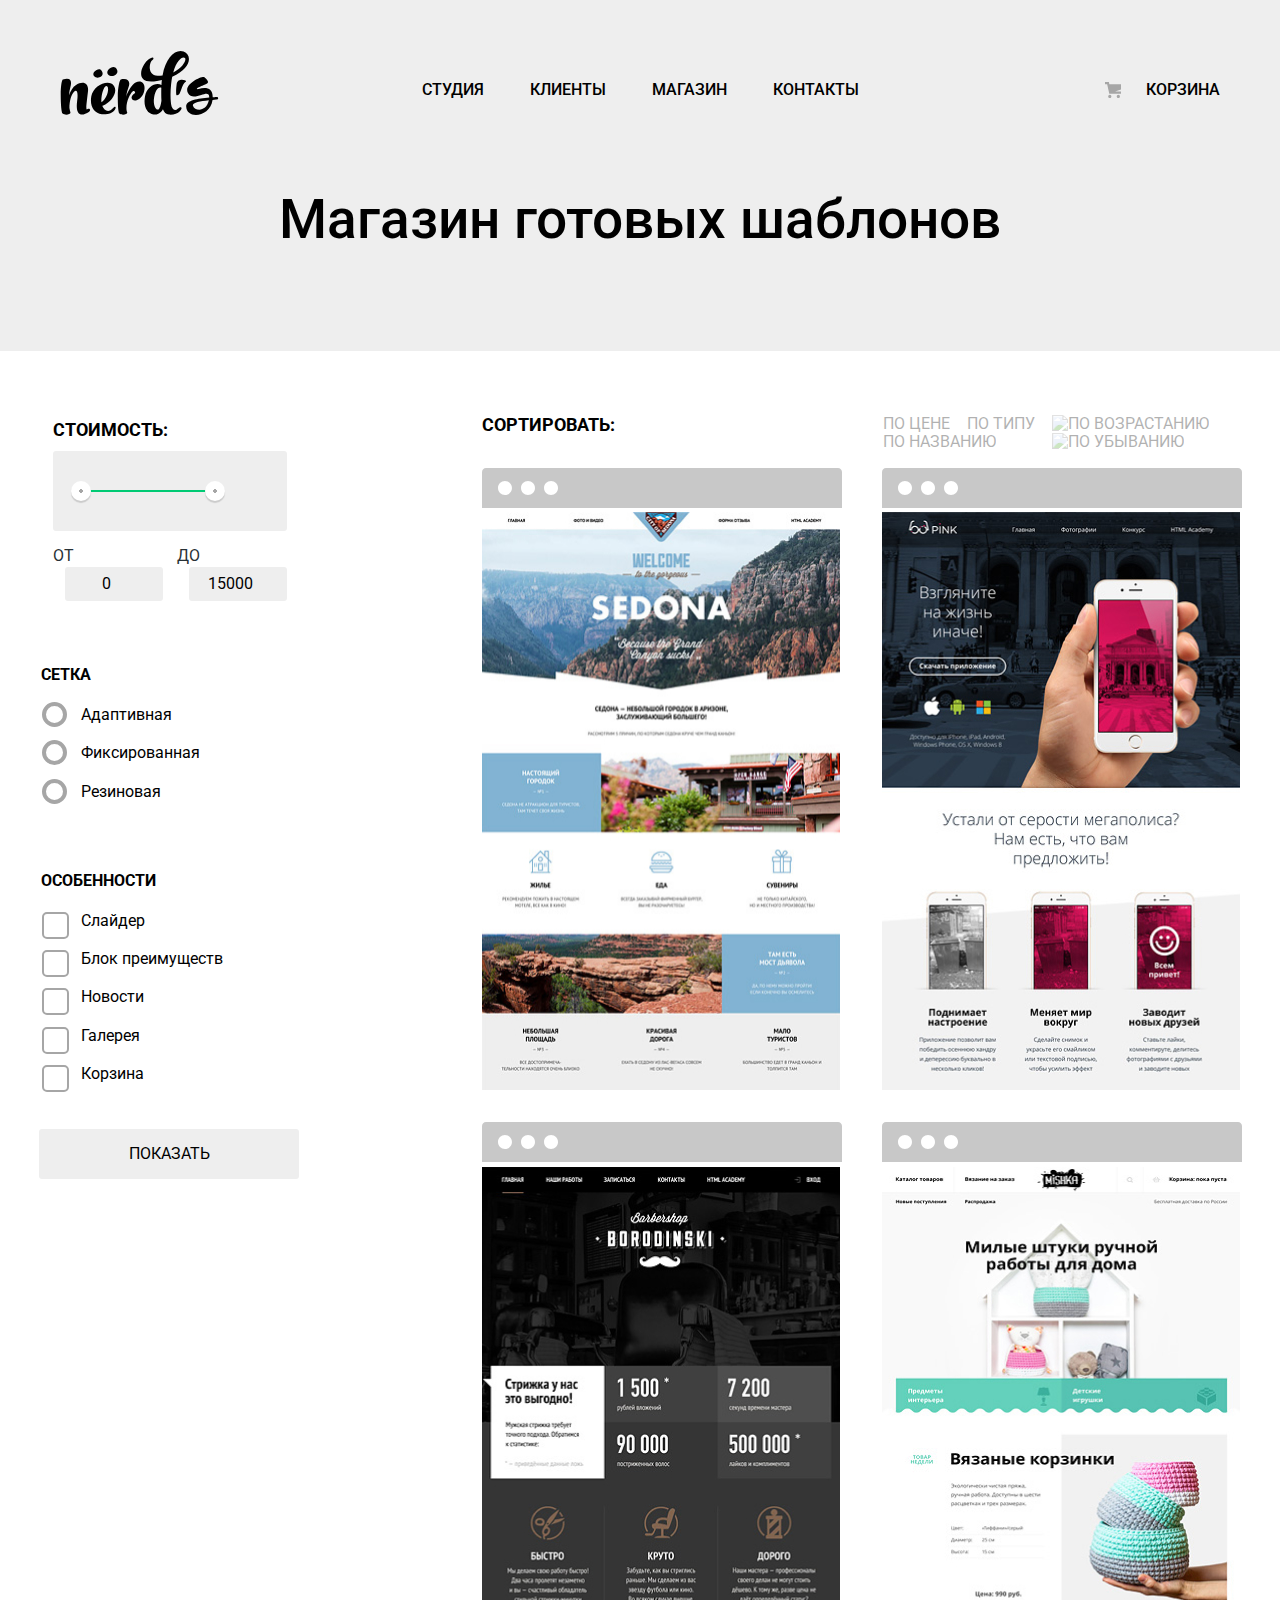
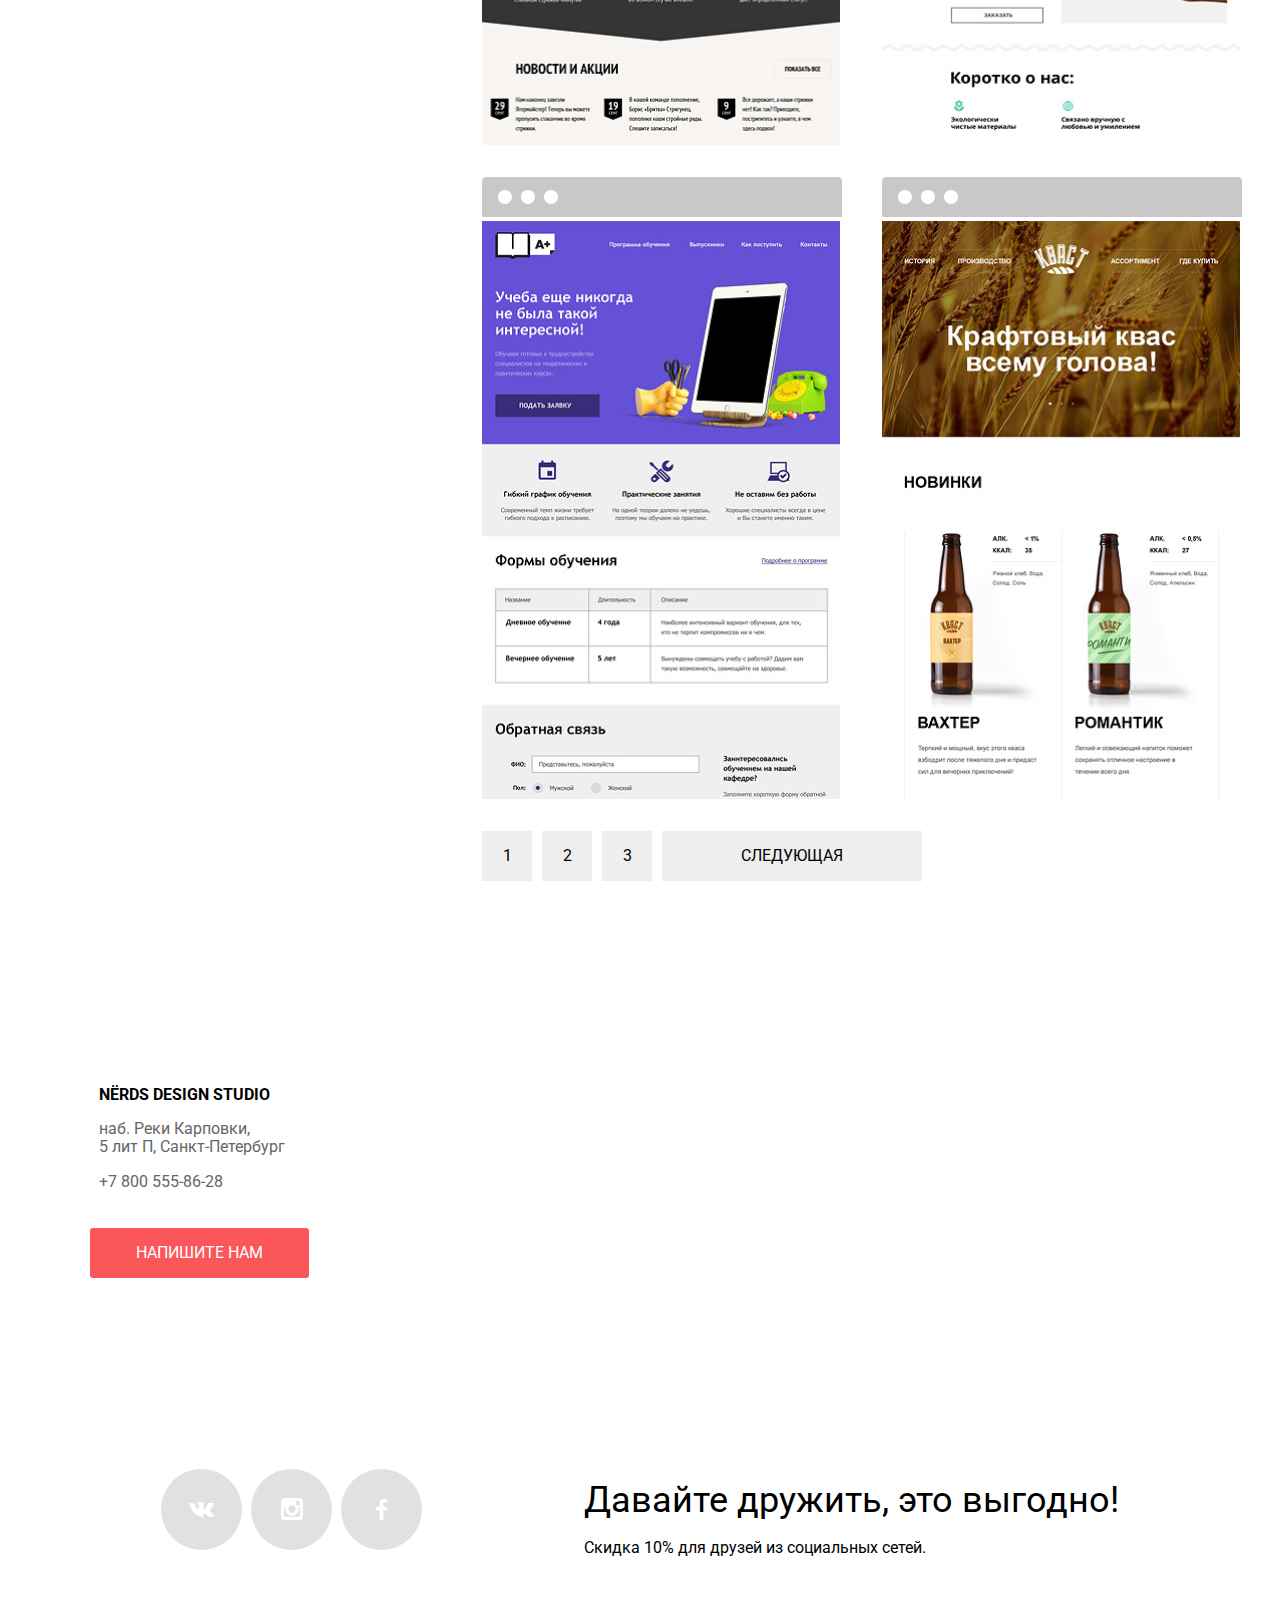
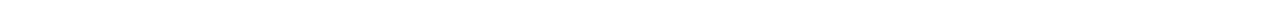
==== catalog.html @ 2145de1f "Всплывающий декор у товаров" ====
<!DOCTYPE html>
<html class="page" lang="ru">

<head>
    <meta charset="UTF-8">
    <title>Каталог шаблонов</title>
    <meta name="viewport" content="width=device-width, initial-scale=1.0">
    <link rel="icon" href="favicon.ico">
    <link rel="icon" href="img/favicon/icon.svg" type="image/svg+xml">
    <link rel="apple-touch-icon" href="img/favicon/180.png">
    <link rel="manifest" href="manifest.webmanifest">
    <link rel="stylesheet" href="css/normalize.css">
    <link rel="stylesheet" href="css/style.css">
    <link rel="preconnect" href="https://fonts.gstatic.com">
    <link rel="preconnect" href="https://fonts.gstatic.com">
    <link href="https://fonts.googleapis.com/css2?family=Roboto:wght@400;500&display=swap" rel="stylesheet">
</head>

<body class="main-body">
    <header class="main-header-catalog container">
        <nav class="main-navigation">
            <div class="wraper">
                <a href="index.html">
                    <img class="main-header-logo" src="img/nerds-logo.svg" alt="Логотип Нёрдс" width="159" height="65">
                </a>
                <div class="main-navigation-wraper">
                    <ul class="site-navigation">
                        <li><a class="nav-item" href="#">Студия</a></li>
                        <li><a class="nav-item" href="#">Клиенты</a></li>
                        <li><a class="nav-item" href="catalog.html">Магазин</a></li>
                        <li><a class="nav-item" href="#">Контакты</a></li>
                    </ul>
                </div>
                <div class="basket">
                    <input type="image" class="basket-icon" src="img/cart-icon.svg" alt="значок корзины">
                    <a class="nav-item-basket" href="#">
				Корзина
			</a>
                </div>
            </div>
            <h1 class="promo">Магазин готовых шаблонов</h1>
        </nav>
    </header>
    <main class="main-page-catalog-area">
        <div class="page-catalog-area">
            <section class="filter-conf">
                <h2 class="visually-hidden">Конфигуратор фильтра</h2>
                <form method="get" action="https://echo.htmlacademy.ru">
                    <fieldset class="cost">
                        <legend class="filter-headline">Стоимость:</legend>
                        <div class="range-slider cost__range" style="--min:0; --max:20000; --prefix:&quot;$&quot; --value-a:0; --value-b:15000;">
                            <input class="range-slider__input" type="range" min="0" max="20000" value="0" step="100" data-id="a" />
                            <input class="range-slider__input" type="range" min="0" max="20000" value="15000" step="100" data-id="b" />
                            <div class="range-slider__progress"></div>
                        </div>
                        <label class="cost__label" for="from">От
                          <input class="cost__output" type="number" min="0" max="20000" value="0" step="100" id="from"/>
                        </label>
                        <label class="cost__label" for="to">До
                          <input class="cost__output" type="number" min="0" max="20000" value="15000" id="to"/>
                        </label>
                    </fieldset>
                    <fieldset class="grid">
                        <legend class="fieldset-grid">Сетка</legend>
                        <ul class="list">
                            <li class="list-li">
                                <input class="radio visually-hidden filter-input-radio" id="adaptive" type="radio" name="grid" value="Adaptive">
                                <label for="adaptive">Адаптивная</label>
                            </li>
                            <li class="list-li">
                                <input class="radio visually-hidden filter-input-radio" id="fixed" type="radio" name="grid" value="Fixed">
                                <label for="fixed">Фиксированная</label>
                            </li>

                            <li class="list-li">
                                <input class="radio visually-hidden filter-input-radio" id="gum" type="radio" name="grid" value="Gum">
                                <label for="gum">Резиновая</label>
                            </li>
                        </ul>
                        <br>
                    </fieldset>
                    <fieldset class="feature" name="feature">
                        <legend class="fildset-feature">Особенности</legend>
                        <ul class="list">
                            <li class="list-li">
                                <input class="checkbox visually-hidden  filter-input-checkbox" type="checkbox" id="slider" name="slider" value="+">
                                <label for="slider">Слайдер</label>
                            </li>
                            <li class="list-li">
                                <input class="checkbox visually-hidden filter-input-checkbox" type="checkbox" id="advantages" name="advantages" value="+">
                                <label for="advantages">Блок преимуществ</label>
                            </li>
                            <li class="list-li">
                                <input class="checkbox visually-hidden filter-input-checkbox" type="checkbox" id="news" name="news " value="+">
                                <label for="news">Новости</label>
                            </li>
                            <li class="list-li">
                                <input class="checkbox visually-hidden filter-input-checkbox" type="checkbox" id="gallery" name="gallery" value="+">
                                <label for="gallery">Галерея</label>
                            </li>
                            <li class="list-li">
                                <input class="checkbox visually-hidden filter-input-checkbox" type="checkbox" id="basket" name="basket" value="+">
                                <label for="basket">Корзина</label>
                            </li>
                        </ul>
                    </fieldset>
                    <button class="button-show button" type="submit">Показать</button>
                </form>
            </section>
            <section class="goods">
                <h3 class="visually-hidden">Готовые шаблоны</h3>
                <section class="sorting">
                    <h2 class="sorting-h">Сортировать:</h2>
                    <div class="sorting-list">
                        <button class="sort-button" type="button" id="cost">По цене</button>
                        <button class="sort-button" type="button" id="type">По типу</button>
                        <button class="sort-button" type="button" id="name">По названию</button>
                    </div>
                    <div class="sorting-buttons">
                        <button class="sort-button triangle" type="button" id="up"><img src="img/shape(1).svg"
							alt="По возрастанию" width="11" height="11"></button>
                        <button class="sort-button triangle" type="button" id="down"><img src="img/shape.svg"
							alt="По убыванию" width="11" height="11"></button>
                    </div>
                </section>
                <h2 class="visually-hidden">Список шаблонов</h2>
                <ul class="sites">
                    <li class="goods-item-li">
                        <svg class="goods-head" version="1.1" x="0px" y="0px" width="360px" height="40px" viewBox="0 0 360 40" enable-background="new 0 0 360 40" xml:space="preserve">
                            <path fill="#4D4D4D" d="M356,0H4C1.8,0,0,1.8,0,4v16v20h360V4C360,1.8,358.2,0,356,0z M22.991,27c-3.866,0-7-3.134-7-7s3.134-7,7-7
                            s7,3.134,7,7S26.857,27,22.991,27z M46.002,27c-3.866,0-7-3.134-7-7s3.134-7,7-7s7,3.134,7,7S49.868,27,46.002,27z M69.013,27
                            c-3.866,0-7-3.134-7-7s3.134-7,7-7s7,3.134,7,7S72.879,27,69.013,27z"></path>
                        </svg>
                        <div class="goods-item">
                            <img src="img/catalog/img-sedona.jpg" width="358" height="578" alt="Скриншот главной сайта Sedona">
                            <div class="goods-item-text sedona">
                                <h3 class="sites-title">
                                    <a class="sites-title" href="product.html">
										Sedona
									</a>
                                </h3>
                                <p class="sites-p">Информационный сайт<br>для туристов</p>
                                <button class="goods-button button" type="button"><span>Купить </span>9 900 ₽</button>
                            </div>

                        </div>
                    </li>
                    <li class="goods-item-li">
                        <svg class="goods-head" version="1.1" x="0px" y="0px" width="360px" height="40px" viewBox="0 0 360 40" enable-background="new 0 0 360 40" xml:space="preserve">
                            <path fill="#4D4D4D" d="M356,0H4C1.8,0,0,1.8,0,4v16v20h360V4C360,1.8,358.2,0,356,0z M22.991,27c-3.866,0-7-3.134-7-7s3.134-7,7-7
                            s7,3.134,7,7S26.857,27,22.991,27z M46.002,27c-3.866,0-7-3.134-7-7s3.134-7,7-7s7,3.134,7,7S49.868,27,46.002,27z M69.013,27
                            c-3.866,0-7-3.134-7-7s3.134-7,7-7s7,3.134,7,7S72.879,27,69.013,27z"></path>
                        </svg>
                        <div class="goods-item">
                            <img src="img/catalog/img-pink.jpg" width="358" height="578" alt="Скриншот главной сайта Pink App">
                            <div class="goods-item-text Pink-App">
                                <h3 class="sites-title">
                                    <a class="sites-title" href="product.html">
										Pink App
									</a>
                                </h3>
                                <p class="sites-p">Продуктовый лендинг<br>приложения для iOS и Android</p>
                                <button class="goods-button button" type="button"><span>Купить </span>9 900 ₽</button>
                            </div>

                        </div>
                    </li>
                    <li class="goods-item-li">
                        <svg class="goods-head" version="1.1" x="0px" y="0px" width="360px" height="40px" viewBox="0 0 360 40" enable-background="new 0 0 360 40" xml:space="preserve">
                            <path fill="#4D4D4D" d="M356,0H4C1.8,0,0,1.8,0,4v16v20h360V4C360,1.8,358.2,0,356,0z M22.991,27c-3.866,0-7-3.134-7-7s3.134-7,7-7
                            s7,3.134,7,7S26.857,27,22.991,27z M46.002,27c-3.866,0-7-3.134-7-7s3.134-7,7-7s7,3.134,7,7S49.868,27,46.002,27z M69.013,27
                            c-3.866,0-7-3.134-7-7s3.134-7,7-7s7,3.134,7,7S72.879,27,69.013,27z"></path>
                        </svg>
                        <div class="goods-item">
                            <img src="img/catalog/img-barbershop.jpg" width="358" height="578" alt="Скриншот главной сайта Шаблон Barbershop">
                            <div class="goods-item-text Barbershop">
                                <h3 class="sites-title">
                                    <a class="sites-title" href="product.html">
										Шаблон Barbershop
									</a>
                                </h3>
                                <p class="sites-p">Сайт салона красоты.<br>Для мужчин, да.</p>
                                <button class="goods-button button" type="button"><span>Купить </span>9 900 ₽</button>
                            </div>

                        </div>
                    </li>
                    <li class="goods-item-li">
                        <svg class="goods-head" version="1.1" x="0px" y="0px" width="360px" height="40px" viewBox="0 0 360 40" enable-background="new 0 0 360 40" xml:space="preserve">
                            <path fill="#4D4D4D" d="M356,0H4C1.8,0,0,1.8,0,4v16v20h360V4C360,1.8,358.2,0,356,0z M22.991,27c-3.866,0-7-3.134-7-7s3.134-7,7-7
                            s7,3.134,7,7S26.857,27,22.991,27z M46.002,27c-3.866,0-7-3.134-7-7s3.134-7,7-7s7,3.134,7,7S49.868,27,46.002,27z M69.013,27
                            c-3.866,0-7-3.134-7-7s3.134-7,7-7s7,3.134,7,7S72.879,27,69.013,27z"></path>
                        </svg>
                        <div class="goods-item">
                            <img src="img/catalog/img-mishka.jpg " width="358" height="578" alt="Скриншот главной сайта MISHKA">
                            <div class="goods-item-text MISHKA">
                                <h3 class="sites-title">
                                    <a class="sites-title" href="product.html">
										MISHKA
									</a>
                                </h3>
                                <p class="sites-p">Интернет-магазин<br>вязаных игрушек</p>
                                <button class="goods-button button" type="button"><span>Купить </span>9 900 ₽</button>
                            </div>

                        </div>
                    </li>
                    <li class="goods-item-li">
                        <svg class="goods-head" version="1.1" x="0px" y="0px" width="360px" height="40px" viewBox="0 0 360 40" enable-background="new 0 0 360 40" xml:space="preserve">
                            <path fill="#4D4D4D" d="M356,0H4C1.8,0,0,1.8,0,4v16v20h360V4C360,1.8,358.2,0,356,0z M22.991,27c-3.866,0-7-3.134-7-7s3.134-7,7-7
                            s7,3.134,7,7S26.857,27,22.991,27z M46.002,27c-3.866,0-7-3.134-7-7s3.134-7,7-7s7,3.134,7,7S49.868,27,46.002,27z M69.013,27
                            c-3.866,0-7-3.134-7-7s3.134-7,7-7s7,3.134,7,7S72.879,27,69.013,27z"></path>
                        </svg>
                        <div class="goods-item">
                            <img src="img/catalog/img-aplus.jpg " width="358" height="578" alt="Скриншот главной сайта A Plus">
                            <div class="goods-item-text A-Plus">
                                <h3 class="sites-title">
                                    <a class="sites-title" href="product.html">
										A Plus
									</a>
                                </h3>
                                <p class="sites-p">Лендинг курсов повышения<br>квалификации</p>
                                <button class="goods-button button" type="button"><span>Купить </span>9 900 ₽</button>
                            </div>

                        </div>
                    </li>
                    <li class="goods-item-li">
                        <svg class="goods-head" version="1.1" x="0px" y="0px" width="360px" height="40px" viewBox="0 0 360 40" enable-background="new 0 0 360 40" xml:space="preserve">
                            <path fill="#4D4D4D" d="M356,0H4C1.8,0,0,1.8,0,4v16v20h360V4C360,1.8,358.2,0,356,0z M22.991,27c-3.866,0-7-3.134-7-7s3.134-7,7-7
                            s7,3.134,7,7S26.857,27,22.991,27z M46.002,27c-3.866,0-7-3.134-7-7s3.134-7,7-7s7,3.134,7,7S49.868,27,46.002,27z M69.013,27
                            c-3.866,0-7-3.134-7-7s3.134-7,7-7s7,3.134,7,7S72.879,27,69.013,27z"></path>
                        </svg>
                        <div class="goods-item">
                            <img src="img/catalog/img-kvast.jpg " width="358" height="578" alt="Скриншот главной сайта КВАСТ">
                            <div class="goods-item-text КВАСТ">
                                <h3 class="sites-title">
                                    <a class="sites-title" href="product.html">
										КВАСТ
									</a>
                                </h3>
                                <p class="sites-p">Промо-сайт производителя<br>крафтового кваса</p>
                                <button class="goods-button button" type="button"><span>Купить </span>9 900 ₽</button>
                            </div>

                        </div>
                    </li>
                </ul>
                <ul class="page-numbers">
                    <li>
                        <a class="page-number-item" href="#">1</a>
                    </li>
                    <li>
                        <a class="page-number-item " href="#">2</a>
                    </li>
                    <li>
                        <a class="page-number-item " href="#">3</a>
                    </li>
                    <li>
                        <a class="page-number-item page-number-item-next " href="#">Следующая</a>
                    </li>
                </ul>
            </section>
        </div>
        <div class="address-block">
            <section class="map container">
                <h2 class="visually-hidden">Карта</h2>
                <iframe class="g-map" src="https://www.google.com/maps/embed?pb=!1m18!1m12!1m3!1d2867.6091744177047!2d30.320843325173435!3d59.93819686362255!2m3!1f0!2f0!3f0!3m2!1i1024!2i768!4f13.1!3m3!1m2!1s0x4696310fb661d55f%3A0xd0cc7f055debe430!2z0JHQvtC70YzRiNCw0Y8g0JrQvtC90Y7RiNC10L3QvdCw0Y8g0YPQuy4sINCh0LDQvdC60YIt0J_QtdGC0LXRgNCx0YPRgNCzLCDQoNC-0YHRltGPLCAxOTExODY!5e0!3m2!1suk!2sua!4v1516047252825"
                    width="1200" height="450" style="border:0" allowfullscreen=""></iframe>
                <div class="addres-container">
                    <address class="address-plate">
                            <strong class="address-h3">NЁRDS DESIGN STUDIO</strong>    
                                    <p class="address-streat">
                                        наб. Реки Карповки,<br>
                                        5 лит П, Санкт-Петербург
                                    </p>
                                    <a class="contacs-phone" href="tel:+78005558628">+7 800 555-86-28</a>
                                    <button type="button" class="button-adress button" id="adress-button">Напишите нам</button>
                                </address>
                </div>
            </section>
        </div>
    </main>
    <footer class="main-footer">
        <h2 class="visually-hidden">Мы в социальных сетях</h2>
        <div class="footer-socials">
            <a class="socials-item " href="#"><img src="img/Footer/vk.svg " alt="Вконтакте " width="26" height="15"></a>
            <a class="socials-item " href="#"><img src="img/Footer/fb.svg " alt="Фейсбук " width="22" height="22"></a>
            <a class="socials-item " href="#"><img src="img/Footer/inst.svg " alt="Инстаграм " width="21" height="21"></a>
        </div>
        <div class="footer-slogan">
            <p class="footer-slogan-top">Давайте дружить, это выгодно!</p>
            <p class="footer-slogan-bot">Скидка 10% для друзей из социальных сетей.</p>
        </div>
    </footer>
    <script src="js/cost-configurator.js"></script>
</body>

</html>
---- css/style.css ----
:root {
    --basic-black: #000000;
    --red: #FB565A;
    --green: #00CA74;
    --yellow: #EFC849;
    --grey: #EEEEEE;
    --white: #FFFFFF;
    --fog-gray: #666;
    --lite-grey: #E1E1E1;
    --fog-red: #E74246;
    --fog-dark-red: #D7373B;
    --some-green: #00BC6C;
    --some-dark-green: #00AA62;
    --some-fog-yellow: #EAB534;
    --some-dark-yellow: #E5A722;
    --another-gray: #DFDFDF;
    --another-other-gray: #D5D5D5;
    --light-black: #283136;
    --gray-like-me: #a6a6a6;
    --gray-like-you: #f1f1f1;
    --gray-rang: #d7dcde;
    --gray-cf: #cfcfcf;
}

.page {
    font-family: "Roboto", "Arial", sans-serif;
    min-width: 960px;
    font-size: 16px;
    font-weight: normal;
    min-height: 100%;
}

.main-header {
    background-color: var(--grey);
    min-width: 1100px;
    margin-left: auto;
    margin-right: auto;
    height: 120px;
}

.main-header-catalog {
    background-color: var(--grey);
    min-width: 1100px;
    margin-left: auto;
    margin-right: auto;
    height: 120px;
    padding-bottom: 231px;
}

.main-footer {
    display: flex;
    justify-content: space-evenly;
    align-items: center;
    height: 225px;
}

.wraper {
    display: flex;
    padding-top: 50px;
    padding-left: 10px;
}

.main-navigation {
    align-items: center;
    padding-bottom: 63px;
    background-color: var(--grey);
    width: 1200px;
    margin-left: auto;
    margin-right: auto;
}

.main-header-logo {
    padding-left: 10px;
}

.main-header-logo:hover {
    opacity: .7;
}

.main-header-logo:active {
    opacity: .3;
}

.site-navigation {
    list-style: none;
    display: flex;
    align-items: center;
    flex-wrap: wrap;
    margin-bottom: 7px;
    padding-left: 30px
}

.nav-item-basket {
    font-weight: 500;
    font-size: 16px;
    align-items: center;
    text-transform: uppercase;
    text-decoration: none;
    color: var(--basic-black);
    margin-right: 20px;
    margin-top: 10px
}

.nav-item-basket:hover {
    color: var(--red);
}

.nav-item-basket:active {
    opacity: .3;
}

.nav-item-basket:visited {
    text-decoration: underline;
}

.nav-item {
    font-weight: 500;
    font-size: 16px;
    align-items: center;
    text-transform: uppercase;
    text-decoration: none;
    color: var(--basic-black);
    margin-right: 46px;
}

.nav-item:hover {
    color: var(--red);
}

.nav-item:active {
    opacity: .3;
}

.nav-item:visited {
    text-decoration: underline;
}

.basket-button:hover {
    color: var(--red);
}

.basket {
    display: flex;
    align-items: center;
}

.basket-button:active {
    opacity: .3;
}

.visually-hidden {
    position: absolute;
    clip: rect(1px 1px 1px 1px);
    /* IE6, IE7 */
    clip: rect(1px, 1px, 1px, 1px);
    padding: 0;
    border: 0;
    height: 1px;
    width: 1px;
    overflow: hidden;
}

.services-title {
    font-weight: bold;
    font-size: 24px;
    text-transform: uppercase;
}

.services-item {
    width: 300px;
}

.slider-description {
    font-style: normal;
    font-weight: normal;
    align-items: center;
    color: var(--light-black);
}

.services-description {
    width: 400px;
    height: 49px;
    color: var(--light-black);
}

.about {
    display: flex;
    justify-content: space-evenly;
    margin-bottom: 25px;
}

.about-description {
    color: var(--light-black);
    margin-top: 47px;
    margin-bottom: 56px;
}

.button-order1 {
    width: 160px;
    height: 50px;
    color: var(--white);
    background: var(--red);
}

.button-order2 {
    width: 160px;
    height: 50px;
    color: var(--white);
    background: var(--green);
}

.button-order3 {
    width: 160px;
    height: 50px;
    color: var(--white);
    background: var(--yellow);
}

.about-quote {
    font-weight: 500;
    font-size: 45px;
    line-height: 45px;
    margin-top: 31px;
    margin-bottom: 31px;
}

.contacs-phone {
    text-decoration: none;
    color: var(--fog-gray);
    font-style: normal;
    margin-bottom: 37px;
    width: 200px;
}

.footer-slogan-top {
    font-size: 36px;
    margin-bottom: 10px;
}

.footer-slogan-bot {
    line-height: 22px;
}

.form-button {
    width: 259px;
    height: 50px;
    background: var(--red);
    color: var(--white);
}

.feature-slogan {
    font-weight: bold;
    text-transform: uppercase;
}

.feature-number {
    font-size: 45px;
}

.modal-title {
    font-size: 45px;
}

.modal-subtitle {
    font-weight: bold;
}

.name-name {
    width: 360px;
    height: 50px;
}

.form-email {
    width: 360px;
    height: 50px;
}

.form-text {
    width: 760px;
    height: 145px;
}

.socials-item {
    background-color: var(--lite-grey);
    border-radius: 50%;
    display: grid;
    place-items: center
}

.socials-item:hover {
    background-color: var(--fog-red);
}

.socials-item:active {
    background-color: var(--fog-dark-red);
    color: rgba(255, 255, 255, 0.3);
}

.cases-item {
    text-decoration: none;
    color: rgba(0, 0, 0, 0.1);
    position: relative;
}

.cases-item::after {
    content: "";
    width: 2px;
    height: 52px;
    background-color: var(--grey);
    position: absolute;
    left: 294px;
}

.cases-item:nth-of-type(4n+4)::after {
    display: none;
}

.button-order1:hover {
    background-color: var(--fog-red);
}

.button-order1:active {
    box-shadow: inset 0px 3px 0px rgba(0, 1, 1, 0.1);
    color: rgba(255, 255, 255, .3);
    background-color: var(--fog-dark-red);
}

.button-order2:hover {
    background-color: var(--some-green);
}

.button-order2:active {
    box-shadow: inset 0px 3px 0px rgba(0, 1, 1, 0.1);
    color: rgba(255, 255, 255, .3);
    background-color: var(--some-dark-green);
}

.button-order3:hover {
    background-color: var(--some-fog-yellow);
}

.button-order3:active {
    box-shadow: inset 0px 3px 0px rgba(0, 1, 1, 0.1);
    color: rgba(255, 255, 255, .3);
    background-color: var(--some-dark-yellow);
}

.button-slider {
    width: 240px;
    height: 50px;
    color: var(--white);
    background: var(--red);
}

.button-slider:hover {
    background-color: var(--fog-red);
}

.button-slider:active {
    box-shadow: inset 0px 3px 0px rgba(0, 1, 1, 0.1);
    color: rgba(255, 255, 255, .3);
    background-color: var(--fog-dark-red);
}

.button-adress {
    width: 219px;
    height: 50px;
    color: var(--white);
    background: var(--red);
}

.button-adress:hover {
    background-color: var(--fog-red);
}

.button-adress:active {
    box-shadow: inset 0px 3px 0px rgba(0, 1, 1, 0.1);
    color: rgba(255, 255, 255, .3);
    background-color: var(--fog-dark-red);
}

.form-button:hover {
    background-color: #E74246;
}

.form-button:active {
    box-shadow: inset 0px 3px 0px rgba(0, 1, 1, 0.1);
    color: rgba(255, 255, 255, .3);
    background-color: var(--fog-dark-red);
}

.cases-img {
    opacity: 0.2;
}

.cases-img:hover {
    opacity: 1;
}

.cases-img:active {
    opacity: 0.1;
}

.button {
    border-radius: 3px;
    text-transform: uppercase;
    border: none;
    cursor: pointer;
}

.button-adress:active {
    box-shadow: inset 0px 3px 0px rgba(0, 1, 1, 0.1);
    color: rgba(255, 255, 255, .3);
}

.address-streat {
    font-style: normal;
    color: var(--fog-gray);
    width: 200px;
}

.h1 {
    font-size: 55px;
    line-height: 55px;
}

.list {
    list-style-type: none;
}

.button-show {
    width: 260px;
    height: 50px;
    background: var(--grey);
}

.button-show:hover {
    background: var(--another-gray);
}

.button-show:active {
    background: var(--another-other-gray);
    box-shadow: inset 0px 3px 0px rgba(0, 1, 1, 0.1);
    color: rgba(0, 0, 0, 0.3);
    ;
}

.sort-button {
    all: unset;
    text-transform: uppercase;
    opacity: 0.3;
    margin-right: 13px;
}

.sort-button:hover {
    opacity: 0.6;
}

.sort-button:active {
    opacity: 1;
}

.grid {
    border: none;
    padding-left: 0px;
    margin-top: 55px;
    margin-bottom: 38px;
    height: 152px;
}

.feature {
    border: none;
    padding-left: 0px;
}

.sites {
    list-style-type: none;
    display: grid;
    grid-template-columns: 358px 358px;
    gap: 32px 42px;
    width: 758px;
    padding-left: 0px;
}

.sites-title {
    text-decoration: none;
    color: var(--basic-black);
    padding-top: 26px;
    text-transform: uppercase;
}

.sites-p {
    color: var(--fog-gray);
}

.page-numbers {
    list-style-type: none;
    display: flex;
    gap: 10px;
    align-items: center;
}

.page-number-item {
    text-decoration: none;
    color: var(--basic-black);
    text-transform: uppercase;
    background-color: var(--grey);
}

.background-h1 {
    background-color: var(--grey);
    height: 155px;
    margin: 0 auto;
}

.h1 {
    margin: 0 auto;
    text-align: center;
    grid-column: 1 / -1;
}

.fieldset-cost {
    border: none;
}

.cost-slider {
    background-color: var(--grey);
    width: 300px;
    height: 80px;
}

.cost-input {
    width: 80px;
    height: 38px;
    background-color: var(--grey);
    border: none;
    border-radius: 3px;
    text-align: center;
}

.goods-item-text {
    background-color: var(--grey);
    text-align: center;
    width: 360px;
    height: 231px;
    position: absolute;
    display: none;
    bottom: 0;
}

.goods-item {
    width: 360px;
}

.goods-item:hover .goods-item-text {
    display: block;
}

.page {
    height: 100%;
}

.main-navigation-wraper {
    width: 940px;
    margin: 0 auto;
    padding: 0 10px;
    justify-self: center;
    display: flex;
    justify-content: center;
    padding-left: 0px;
    padding-right: 27px;
    padding-top: 2px;
}

.services {
    display: flex;
    column-gap: 100px;
    justify-content: center;
    padding-top: 80px;
}

.index-columns {
    display: inline-flex;
    padding-top: 73px;
    justify-content: space-evenly;
    border-top: 2px solid var(--grey);
    margin-top: 80px;
    padding-top: 40px;
}

.cases {
    display: grid;
}

.basket {
    display: flex;
}

.page-catalog {
    display: grid;
    grid-template-columns: 260px 940px;
    align-content: start;
    margin-top: 53px;
}

.sorting {
    display: flex;
    width: 752px;
    align-items: flex-start;
}

.sorting-h {
    margin-left: 0px;
    margin-right: 268px;
    margin-top: 0px;
    font-weight: bold;
    font-size: 18px;
    text-transform: uppercase;
}

.goods-item {
    display: grid;
}

.footer-socials {
    display: grid;
    align-content: center;
    grid-auto-flow: column;
    grid-auto-columns: 81px;
    grid-auto-rows: 81px;
    gap: 9px;
}

.numeric {
    font-weight: bold
}

.prozent {
    font-size: 26px;
}

.cases-row {
    display: grid;
    grid-template-columns: 298px 298px 298px 298px;
    border-top: 2px solid var(--grey);
    border-bottom: 2px solid var(--grey);
    padding-top: 46px;
    padding-bottom: 46px;
}

.cases-item {
    display: grid;
    place-items: center;
}

.cases {
    max-width: 1160px;
    margin-left: auto;
    margin-right: auto;
}

.feature-text {
    color: var(--light-black);
}

.slider-div {
    display: grid;
    grid-auto-flow: column;
    grid-auto-columns: 100%;
    overflow: auto;
}

.page-catalog {
    display: grid;
    grid-template-columns: 260px 940px;
}

.filter-conf {
    display: flex;
    justify-content: center;
    width: 260px;
}

.page-numbers {
    display: grid;
    gap: 10px;
    list-style-type: none;
    grid-template-columns: 50px 50px 50px 260px;
    padding-left: 0px;
}

.page-number-item {
    text-decoration: none;
    text-transform: uppercase;
    background-color: var(--grey);
    display: grid;
    place-items: center;
    width: 50px;
    height: 50px;
}

.page-number-item:hover {
    background-color: var(--another-other-gray);
}

.page-number-item-next {
    width: 260px;
}

.about-quote-div {
    margin-right: 95px;
}

.page-body {
    margin-bottom: 53px;
    min-height: 307px;
}

.catalog-border {
    max-width: 760px;
}

.promo {
    font-size: 55px;
    font-weight: 500;
    padding-top: 67px;
    text-align: center;
    padding-top: 32px;
}

.page-catalog-area {
    width: 1200px;
    display: grid;
    margin-left: auto;
    margin-right: auto;
    padding-top: 64px;
}

.goods-item-li {
    width: 359px;
    position: relative;
}

.goods {
    display: grid;
    grid-column: 2;
    width: 758px;
    margin-left: 182px;
}

.basket-icon {
    margin-right: 25px;
    width: 16px;
    height: 16px;
    margin-top: 10px;
}

.about-servises-list {
    margin-bottom: 24px;
    list-style-type: none;
    position: relative;
}

.about-servises-list::before {
    content: "";
    width: 25px;
    height: 2px;
    background-color: var(--red);
    position: absolute;
    left: -34px;
    top: 12px;
}

.about-servises-title-list {
    text-transform: uppercase;
    margin-top: 40px;
    margin-bottom: 23px;
    font-weight: bold;
}

.filter-conf label {
    position: relative;
    display: block;
    cursor: pointer;
    user-select: none;
}

.filter-input-radio+label::before {
    content: "";
    width: 17px;
    height: 17px;
    position: absolute;
    left: -39px;
    top: -4px;
    border: 4px solid var(--gray-like-me);
    border-radius: 50%;
}

.filter-input-checkbox+label::before {
    content: "";
    width: 23px;
    height: 23px;
    position: absolute;
    left: -39px;
    top: 0;
    border: 2px solid var(--gray-like-me);
    border-radius: 5px;
}

.filter-conf label {
    position: relative;
    display: block;
    cursor: pointer;
    user-select: none;
}

.list-li {
    padding-bottom: 20px;
}

.filter-input-radio:checked+label::after {
    content: "";
    width: 9px;
    height: 9px;
    position: absolute;
    left: -32px;
    top: 3px;
    background-color: var(--gray-like-me);
    border: 1px solid var(--gray-like-me);
    border-radius: 50%;
}

.filter-item {
    margin: 0;
    padding: 0;
    border: none;
}

.range-filter {
    width: 260px;
    margin-top: 49px;
}

.filter-item legend {
    font-size: 18px;
    line-height: 24px;
    text-transform: uppercase;
    font-weight: 700;
}

.range-controls {
    position: relative;
    height: 41px;
    margin-bottom: 15px;
    padding-top: 39px;
    padding-right: 20px;
    padding-left: 20px;
    background-color: var(--gray-like-you);
    border-radius: 5px;
}

.range-controls .scale {
    height: 2px;
    background: var(--gray-rang);
}

.range-controls .bar {
    width: 70%;
    height: 2px;
    background: var(--green);
}

.range-controls .toggle {
    position: absolute;
    top: 31px;
    left: 0;
    width: 4px;
    height: 4px;
    padding: 0;
    border: 8px solid var(--white);
    background-color: var(--gray-like-me);
    border-radius: 50%;
    box-shadow: 0 2px 1px 0 var(--gray-cf);
    cursor: pointer;
}

.range-controls .toggle-min {
    left: 18px;
}

.range-controls .toggle-max {
    left: 160px;
}

.price-controls {
    display: flex;
    justify-content: space-between;
}

.price-controls label {
    text-transform: uppercase;
    font-family: "Roboto", "Arial", sans-serif;
    font-size: 16px;
}

.price-controls input {
    width: 60px;
    padding: 10px;
    margin-left: 10px;
    text-align: center;
    color: var(--light-black);
    border: none;
    border-radius: 5px;
    background: var(--gray-like-you);
    font-family: inherit;
    font-size: inherit;
}

.fieldset-grid {
    text-transform: uppercase;
    font-weight: bold;
}

.fildset-feature {
    text-transform: uppercase;
    font-weight: bold;
}

.modal {
    position: fixed;
    width: 960px;
    height: 590px;
}


/* ___ container.scss */

.container {
    width: 1200px;
    width: 100%;
    margin-left: auto;
    margin-right: auto;
}

@media (max-width: 1200px) {
    .container {
        padding-left: 20px;
        padding-right: 20px;
    }
}

.carousel {
    position: relative;
    max-width: 1158px;
    margin-left: auto;
    margin-right: auto;
}

.carousel__slides {
    display: flex;
    overflow-x: scroll;
    width: 100%;
    /* Листаются только полноценные слайды (слайд не может остановиться на полпути) */
    -ms-scroll-snap-type: x mandatory;
    scroll-snap-type: x mandatory;
    /* Убирем скролл */
    scroll-behavior: smooth;
    -webkit-overflow-scrolling: touch;
    -ms-overflow-style: none;
    scrollbar-color: transparent;
}

.carousel__slides::-webkit-scrollbar {
    width: 0;
    height: 0;
}

.carousel__slides::-webkit-scrollbar-track {
    background: transparent;
}

.carousel__slides:-webkit-scrollbar-thumb {
    background: transparent;
    border: none;
}

.carousel__slide {
    scroll-snap-align: start;
    flex: 1 0 100%;
    height: 431px;
    min-width: 900px;
}

.carousel__dots {
    position: absolute;
    bottom: 20px;
    width: 100%;
    list-style: none;
    margin: 0;
    padding: 0;
    display: grid;
    grid-auto-flow: column;
    grid-auto-columns: 20px;
    grid-auto-rows: 20px;
    justify-content: center;
    gap: 15px;
}

.carousel__dot {
    font-size: 0;
    display: block;
    background-color: var(--white);
    height: 100%;
    width: 100%;
    border-radius: 50%;
}

.carousel__dot--active {
    background-color: var(--light-black);
}

.slide {
    position: relative;
    margin: 0;
}

.slide__name {
    font-weight: 500;
    font-size: 55px;
    line-height: 55px;
    color: black;
    width: 70%;
    top: 20px;
    left: 20px;
    padding-top: 19px;
    margin-bottom: 27px;
}

.slide__description {
    font-weight: normal;
    font-size: 16px;
    line-height: 24px;
    top: 70px;
    left: 20px;
    margin-bottom: 38px;
}

.slide__img {
    position: absolute;
    bottom: 0;
    right: 0;
}

.slider {
    background-color: var(--grey);
}

.map .container {
    min-height: 230px;
    padding-top: 55px;
    z-index: 2
}

.map {
    margin-top: 80px;
    background-image: url(../img/map.jpg);
    background-repeat: no-repeat;
    background-position: 50% 42%;
    background-size: cover;
    height: 420px
}

.map iframe {
    position: absolute;
    width: 100%;
    height: 420px
}

.map .address {
    width: 297px;
    padding: 32px 10px 46px;
    background-color: var(--white);
}

.address {
    text-decoration: none;
}

.address-h3 {
    font-style: normal;
    width: 200px;
}

.address p {
    padding: 0 41px;
    margin-top: 24px;
    letter-spacing: .1px;
    line-height: 18px
}

.address span {
    margin-left: 41px
}

.button-address {
    width: 219px;
    margin-left: 40px;
    margin-top: 35px
}

.addres-container {
    width: 1200px;
    height: 400px;
    margin-left: auto;
    margin-right: auto;
    position: relative;
}

.g-map {
    z-index: -1;
}

.address-plate {
    position: absolute;
    width: 318px;
    height: 308px;
    background-color: var(--white);
    display: flex;
    flex-direction: column;
    align-items: center;
    justify-content: center;
    top: 51px;
}

.basket-text {
    margin-right: 0px;
}

.main-page-catalog-area {
    margin-left: auto;
    margin-right: auto;
}

.active {
    padding: 12px 18px;
    border: 3px solid var(--grey);
    background-color: var(--grey);
    color: #000;
    line-height: 18px;
    text-transform: uppercase;
    font-weight: 500;
}


/*кост рендж*/

.filter-headline {
    font-weight: bold;
    font-size: 18px;
    line-height: 1.67;
    color: var(--basic-black);
    text-transform: uppercase;
}

.cost {
    display: grid;
    grid-template-columns: 1fr 1fr;
    justify-content: space-between;
    gap: 14px;
    border: 0 none;
}

.cost__range {
    grid-column: 1/-1;
}

.cost__label {
    font-weight: normal;
    font-size: 16px;
    line-height: 1.37;
    text-transform: uppercase;
    color: #283136;
    display: flex;
    align-items: center;
}

.cost__output {
    margin-left: 12px;
    background: var(--grey);
    border-radius: 3px;
    border: none;
    text-align: center;
    padding: 8px;
}

.range-slider {
    --primary-color: var(--green);
    --secondary-color: var(--gray-like-me);
    --side-offset: 18px;
    --fill-color: var(--primary-color);
    --progress-background: var(--gray-rang);
    --progress-radius: 0;
    --track-height: 2px;
    --min-max-font: 12px Arial;
    --min-max-opacity: 0.5;
    --min-max-x-offset: 10%;
    --thumb-size: 20px;
    --thumb-color: var(--white);
    --thumb-shadow: 0px 2px 1px rgba(0, 0, 0, 0.15);
    --thumb-back: radial-gradient( 22.5% 22.5% at 50% 50%, var(--secondary-color) 45.82%, var(--white) 45.83%);
    --thumb-shadow-hover: 0px 3px 2px rgba(0, 0, 0, 0.2);
    --ticks-height: 5px;
    --ticks-gap: 30px;
    --step: 1;
    --ticks-count: (var(--max) - var(--min)) / var(--step);
    --maxTicksAllowed: 30;
    --too-many-ticks: Min(1, Max(var(--ticks-count) - var(--maxTicksAllowed), 0));
    --x-step: Max(var(--step), var(--too-many-ticks) * (var(--max) - var(--min)));
    --tickIntervalPerc_1: Calc((var(--max) - var(--min)) / var(--x-step));
    --tickIntervalPerc: calc( (100% - var(--thumb-size)) / var(--tickIntervalPerc_1) * var(--tickEvery, 1));
    --value-a: Clamp( var(--min), var(--value, 0), var(--max));
    --value-b: var(--value, 0);
    --completed-a: calc( (var(--value-a) - var(--min)) / (var(--max) - var(--min)) * 100);
    --completed-b: calc( (var(--value-b) - var(--min)) / (var(--max) - var(--min)) * 100);
    --ca: Min(var(--completed-a), var(--completed-b));
    --cb: Max(var(--completed-a), var(--completed-b));
    --thumbs-too-close: Clamp( -1, 1000 * (Min(1, Max(var(--cb) - var(--ca) - 5, -1)) + 0.001), 1);
    --thumb-close-to-min: Min(1, Max(var(--ca) - 5, 0));
    --thumb-close-to-max: Min(1, Max(95 - var(--cb), 0));
    box-sizing: content-box;
    display: inline-block;
    height: max(var(--track-height), var(--thumb-size));
    padding-bottom: var(--ticks-gap);
    padding-top: var(--ticks-gap);
    position: relative;
    z-index: 1;
    width: 100%;
    background-color: var(--grey);
    border-radius: 3px;
    vertical-align: middle;
}

.range-slider__progress {
    --start-end: calc(var(--thumb-size) / 2 + var(--side-offset));
    --clip-end: calc(100% - (var(--cb)) * 1%);
    --clip-start: calc(var(--ca) * 1%);
    --clip: inset(-20px var(--clip-end) -20px var(--clip-start));
    position: absolute;
    width: calc(100% - 2 * var(--start-end));
    left: var(--start-end);
    right: var(--start-end);
    top: calc( var(--ticks-gap) + var(--thumb-size) / 2 - var(--track-height) / 2);
    height: calc(var(--track-height));
    background: var(--progress-background var(--grey));
    pointer-events: none;
    z-index: -1;
    border-radius: var(--progress-radius);
}

.range-slider__progress::before {
    content: "";
    position: absolute;
    left: 0;
    right: 0;
    -webkit-clip-path: var(--clip);
    clip-path: var(--clip);
    top: 0;
    bottom: 0;
    background: var(--fill-color, var(--basic-black));
    z-index: 1;
    border-radius: inherit;
}

.range-slider__input {
    -webkit-appearance: none;
    width: calc(100% - 2 * var(--side-offset));
    height: var(--thumb-size);
    margin: 0;
    position: absolute;
    left: var(--side-offset);
    cursor: -webkit-grab;
    cursor: grab;
    outline: none;
    background: none;
}

.range-slider__input:not(:only-of-type) {
    pointer-events: none;
}

.range-slider__input::-webkit-slider-thumb {
    -webkit-appearance: none;
    appearance: none;
    border: none;
    height: var(--thumb-size);
    width: var(--thumb-size);
    transform: var(--thumb-transform);
    border-radius: var(--thumb-radius, 50%);
    background-color: var(--thumb-color);
    background-image: var(--thumb-back);
    box-shadow: var(--thumb-shadow);
    pointer-events: auto;
    -webkit-transition: 0.1s;
    transition: 0.1s;
}

.range-slider__input::-moz-range-thumb {
    -moz-appearance: none;
    appearance: none;
    border: none;
    height: var(--thumb-size);
    width: var(--thumb-size);
    transform: var(--thumb-transform);
    border-radius: var(--thumb-radius, 50%);
    background-color: var(--thumb-color);
    background-image: var(--thumb-back);
    box-shadow: var(--thumb-shadow);
    pointer-events: auto;
    -moz-transition: 0.1s;
    transition: 0.1s;
}

.range-slider__input::-ms-thumb {
    appearance: none;
    border: none;
    height: var(--thumb-size);
    width: var(--thumb-size);
    transform: var(--thumb-transform);
    border-radius: var(--thumb-radius, 50%);
    background-color: var(--thumb-color);
    background-image: var(--thumb-back);
    box-shadow: var(--thumb-shadow);
    pointer-events: auto;
    -ms-transition: 0.1s;
    transition: 0.1s;
}

.range-slider__input:hover {
    --thumb-shadow: var(--thumb-shadow-hover);
}

.range-slider__input:active,
.range-slider__input:focus {
    --thumb-back: radial-gradient( 40% 40% at 50% 50%, var(--primary-color) 45.82%, var(--white) 45.83%);
    cursor: -webkit-grabbing;
    cursor: grabbing;
    z-index: 2;
}


/*     modal    */

.modal-form {
    box-sizing: border-box;
    padding: 40px 100px 85px;
    width: 960px;
    height: 590px;
    margin-left: auto;
    margin-right: auto;
    box-shadow: 0 14px 28px rgb(0 0 0 / 25%), 0 10px 10px rgb(0 0 0 / 22%);
    background-color: var(--white);
    position: fixed;
    top: 40px;
    left: 400px;
    right: 400px;
}

.form-feedback__content-wrapper {
    display: grid;
    grid-template-columns: repeat(2, 360px);
    column-gap: 40px;
    row-gap: 34px;
    margin-bottom: 48px;
}

.form-feedback__label {
    display: flex;
    flex-direction: column;
    font-size: 16px;
    font-weight: 700;
    line-height: 18px;
}

.form-feedback__label-textarea {
    grid-column: 1 / -1;
}

.form-feedback__input {
    margin-top: 10px;
    border: 2px solid var(--gray-rang);
}

.form-feedback__button {
    padding: 16px 84px;
    background-color: var(--red);
    color: var(--white);
}

.modal-form__caption {
    font-weight: bold;
    font-size: 45px;
    line-height: 53px;
}

.form-input {
    width: 360px;
    height: 50px;
}

.form-textarea {
    width: 760px;
    height: 118px;
}

.button-close {
    position: absolute;
    top: 96px;
    right: 100px;
    opacity: 0.3;
}

.button-close:hover {
    opacity: 1;
}

.button-close:active {
    opacity: 0.1;
}

.form-feedback__button:hover {
    background-color: var(--fog-red);
}

.form-feedback__button:active {
    box-shadow: inset 0px 3px 0px rgba(0, 1, 1, 0.1);
    color: rgba(255, 255, 255, .3);
    background-color: var(--fog-dark-red);
}

.filter-input-checkbox:checked+label::after {
    content: "";
    width: 25px;
    height: 22px;
    position: absolute;
    left: -33px;
    top: 3px;
    background-image: url("img/checked.svg");
    background-repeat: no-repeat;
    background-position: 0 0;
}

.goods-button {
    width: 200px;
    height: 50px;
    background: var(--fog-red);
    color: var(--white);
    border-radius: 3px;
    text-transform: uppercase;
    border: none;
}

.goods-button:hover {
    background-color: var(--fog-dark-red);
}

.goods-button:active {
    box-shadow: inset 0px 3px 0px rgba(0, 1, 1, 0.1);
    color: rgba(255, 255, 255, .3);
    background-color: var(--fog-dark-red);
}

.goods-head {
    opacity: 0.3;
}

.goods-item-li:hover .goods-head {
    opacity: 1;
}
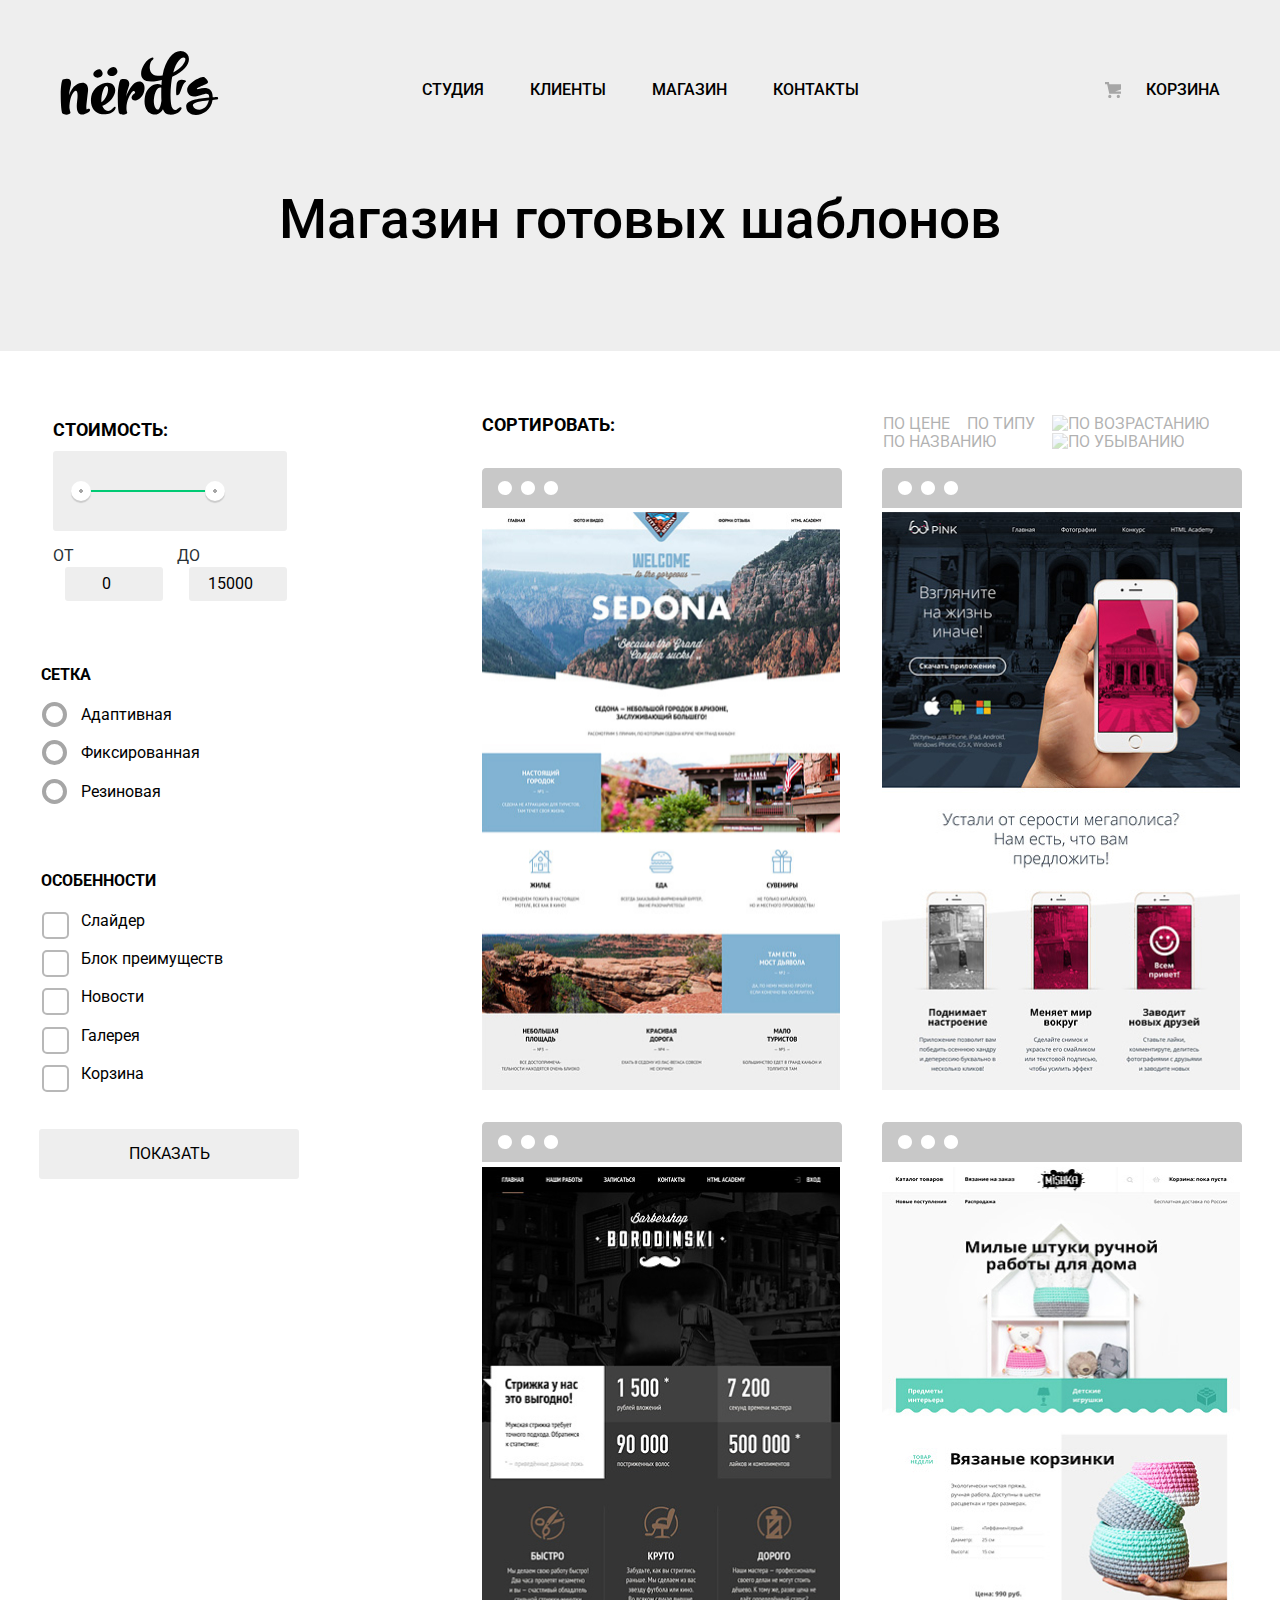
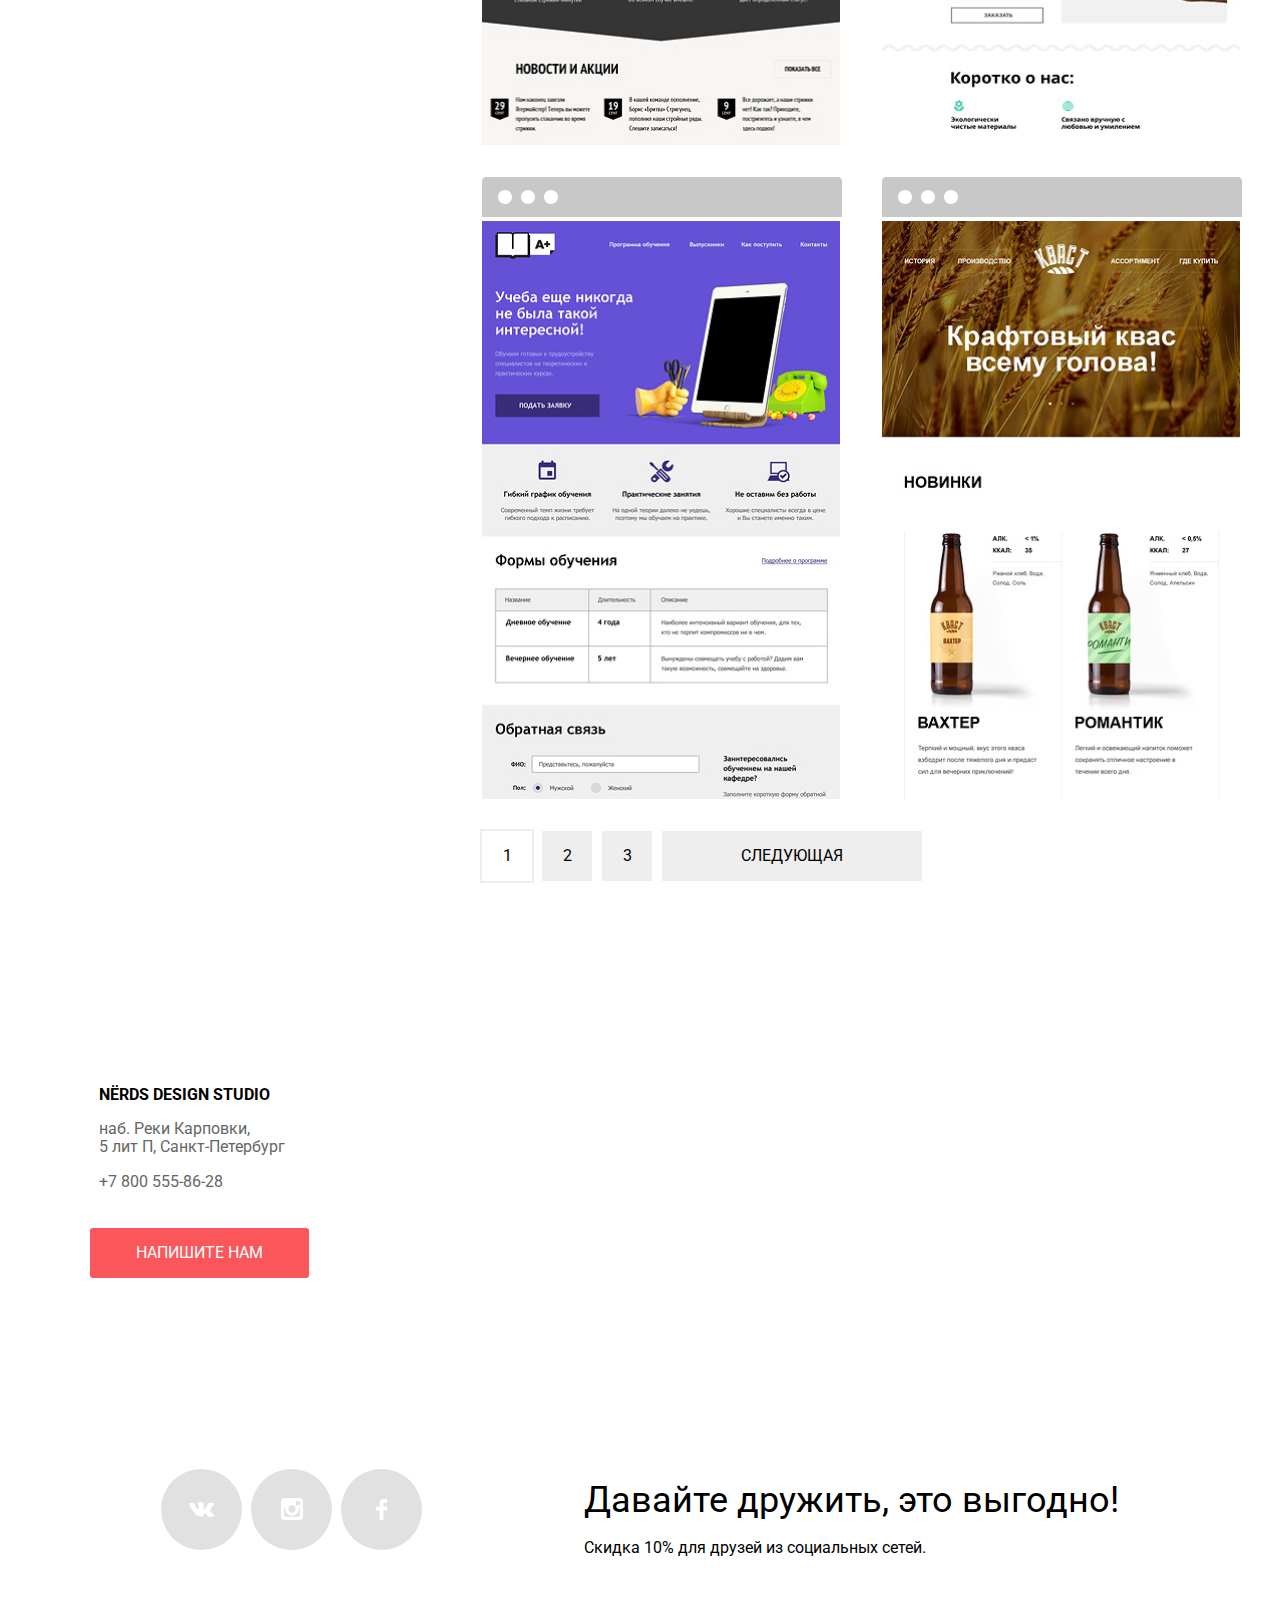
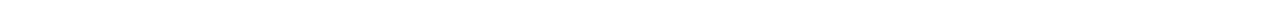
==== commit 44c7eaa2: "Финалочка?" ====
--- a/catalog.html
+++ b/catalog.html
@@ -248,7 +248,7 @@
                 </ul>
                 <ul class="page-numbers">
                     <li>
-                        <a class="page-number-item" href="#">1</a>
+                        <a class="page-number-item page-selected" href="#">1</a>
                     </li>
                     <li>
                         <a class="page-number-item " href="#">2</a>
--- a/css/style.css
+++ b/css/style.css
@@ -20,6 +20,7 @@
     --gray-like-you: #f1f1f1;
     --gray-rang: #d7dcde;
     --gray-cf: #cfcfcf;
+    --gray-check: #4d4d4d;
 }
 
 .page {
@@ -803,8 +804,13 @@
     position: absolute;
     left: -39px;
     top: 0;
-    border: 2px solid var(--gray-like-me);
+    border: 2px solid var(--gray-check);
     border-radius: 5px;
+    opacity: 0.4;
+}
+
+.filter-input-checkbox:hover+label::before {
+    opacity: 1;
 }
 
 .filter-conf label {
@@ -1444,9 +1450,14 @@
     position: absolute;
     left: -33px;
     top: 3px;
-    background-image: url("img/checked.svg");
+    background-image: url("/img/checked.svg");
     background-repeat: no-repeat;
     background-position: 0 0;
+    opacity: 0.4;
+}
+
+.filter-input-checkbox:checked:hover+label::after {
+    opacity: 1;
 }
 
 .goods-button {
@@ -1475,4 +1486,9 @@
 
 .goods-item-li:hover .goods-head {
     opacity: 1;
+}
+
+.page-selected {
+    background-color: var(--white);
+    outline: 2px solid var(--grey);
 }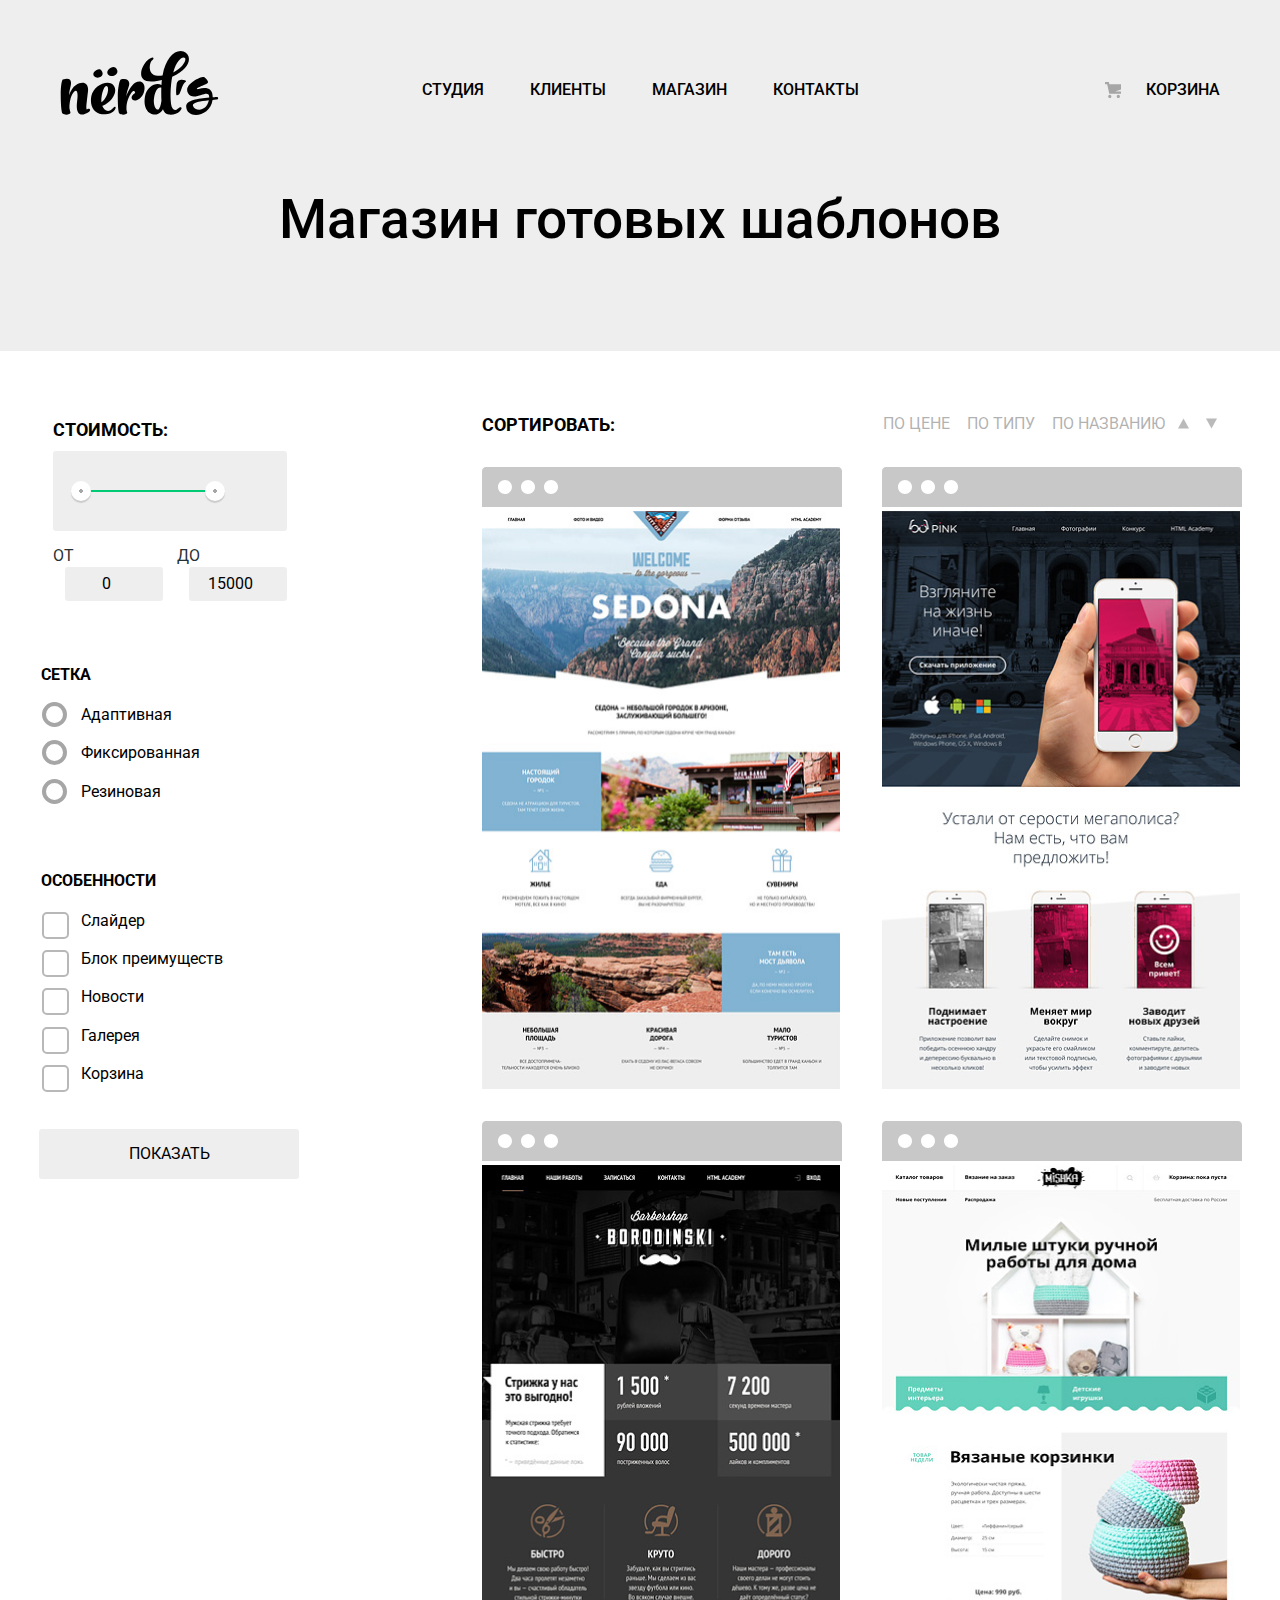
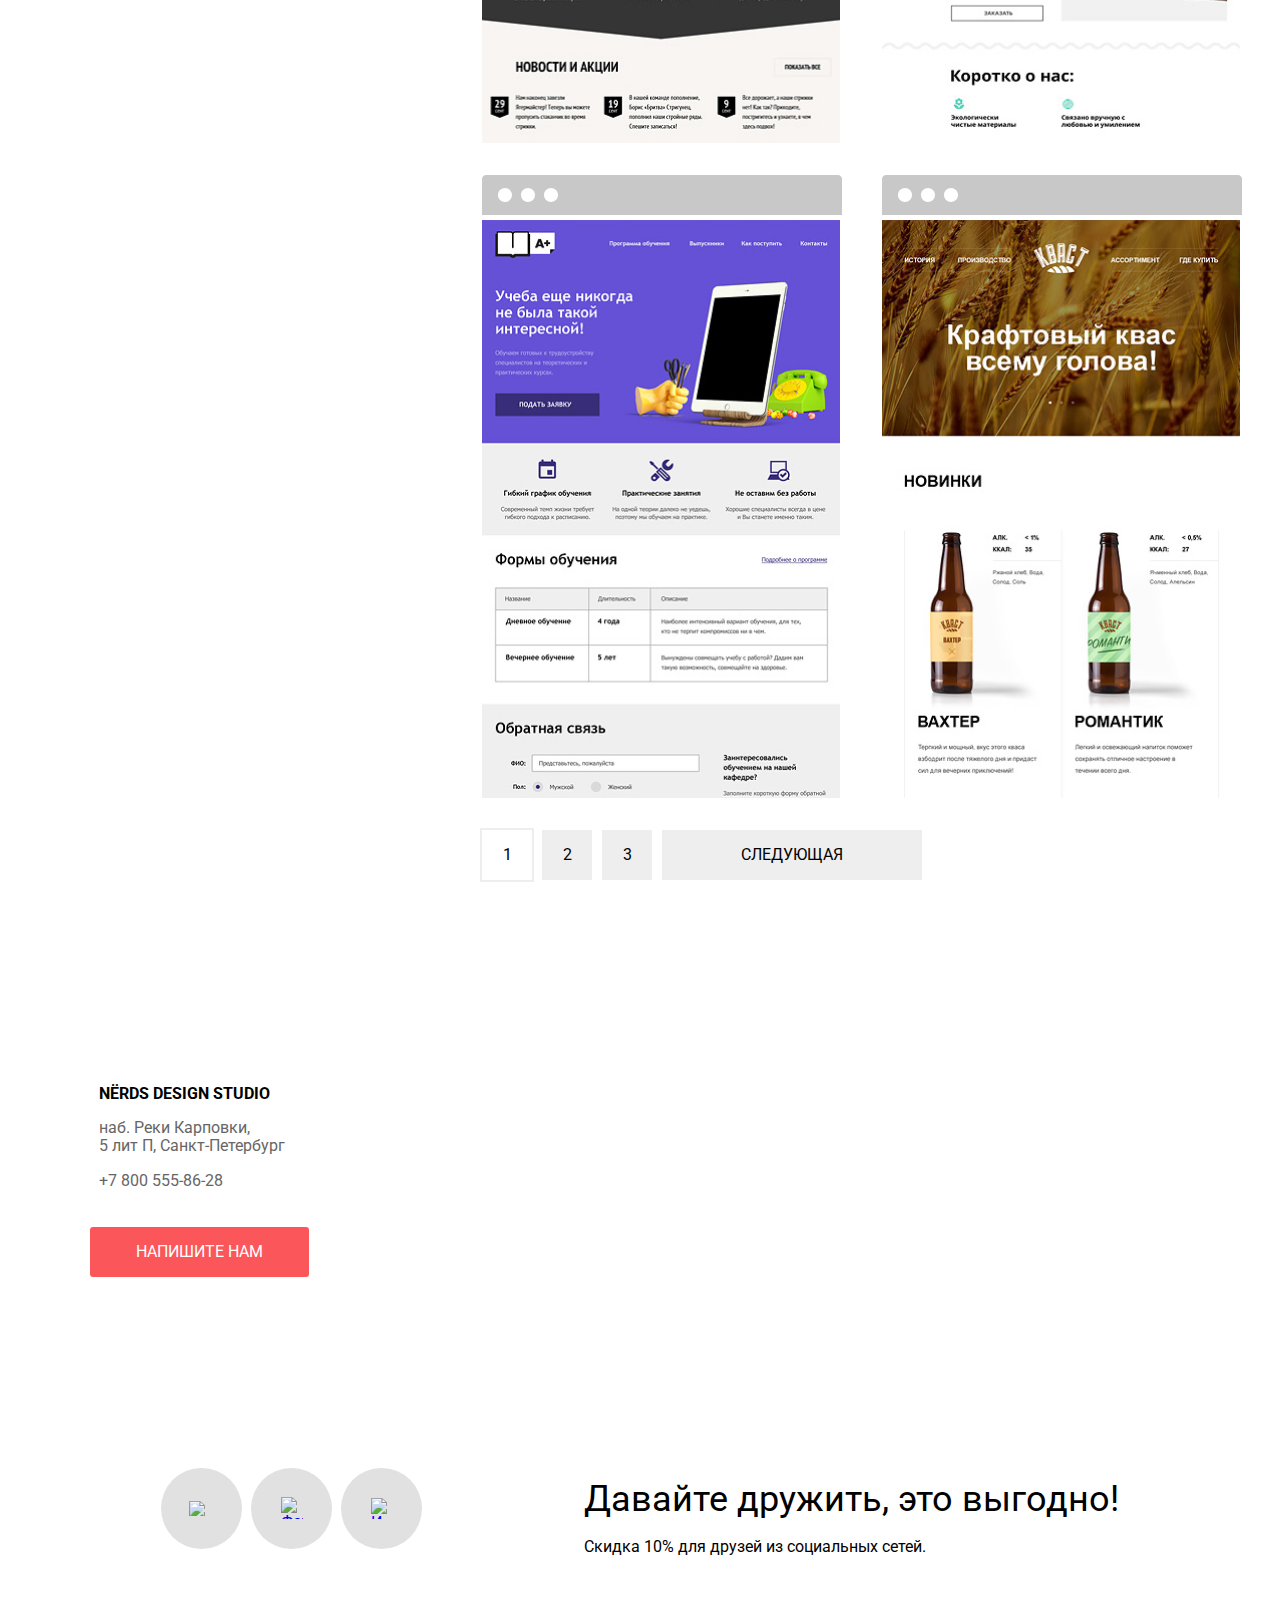
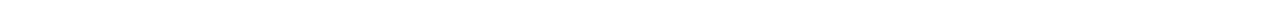
==== commit 34bad927: "Фиксим валидность, на странице зазщиты" ====
--- a/catalog.html
+++ b/catalog.html
@@ -49,8 +49,12 @@
                     <fieldset class="cost">
                         <legend class="filter-headline">Стоимость:</legend>
                         <div class="range-slider cost__range" style="--min:0; --max:20000; --prefix:&quot;$&quot; --value-a:0; --value-b:15000;">
+
                             <input class="range-slider__input" type="range" min="0" max="20000" value="0" step="100" data-id="a" />
+
+
                             <input class="range-slider__input" type="range" min="0" max="20000" value="15000" step="100" data-id="b" />
+
                             <div class="range-slider__progress"></div>
                         </div>
                         <label class="cost__label" for="from">От
@@ -117,7 +121,7 @@
                         <button class="sort-button" type="button" id="name">По названию</button>
                     </div>
                     <div class="sorting-buttons">
-                        <button class="sort-button triangle" type="button" id="up"><img src="img/shape(1).svg"
+                        <button class="sort-button triangle" type="button" id="up"><img src="img/shape1.svg"
 							alt="По возрастанию" width="11" height="11"></button>
                         <button class="sort-button triangle" type="button" id="down"><img src="img/shape.svg"
 							alt="По убыванию" width="11" height="11"></button>
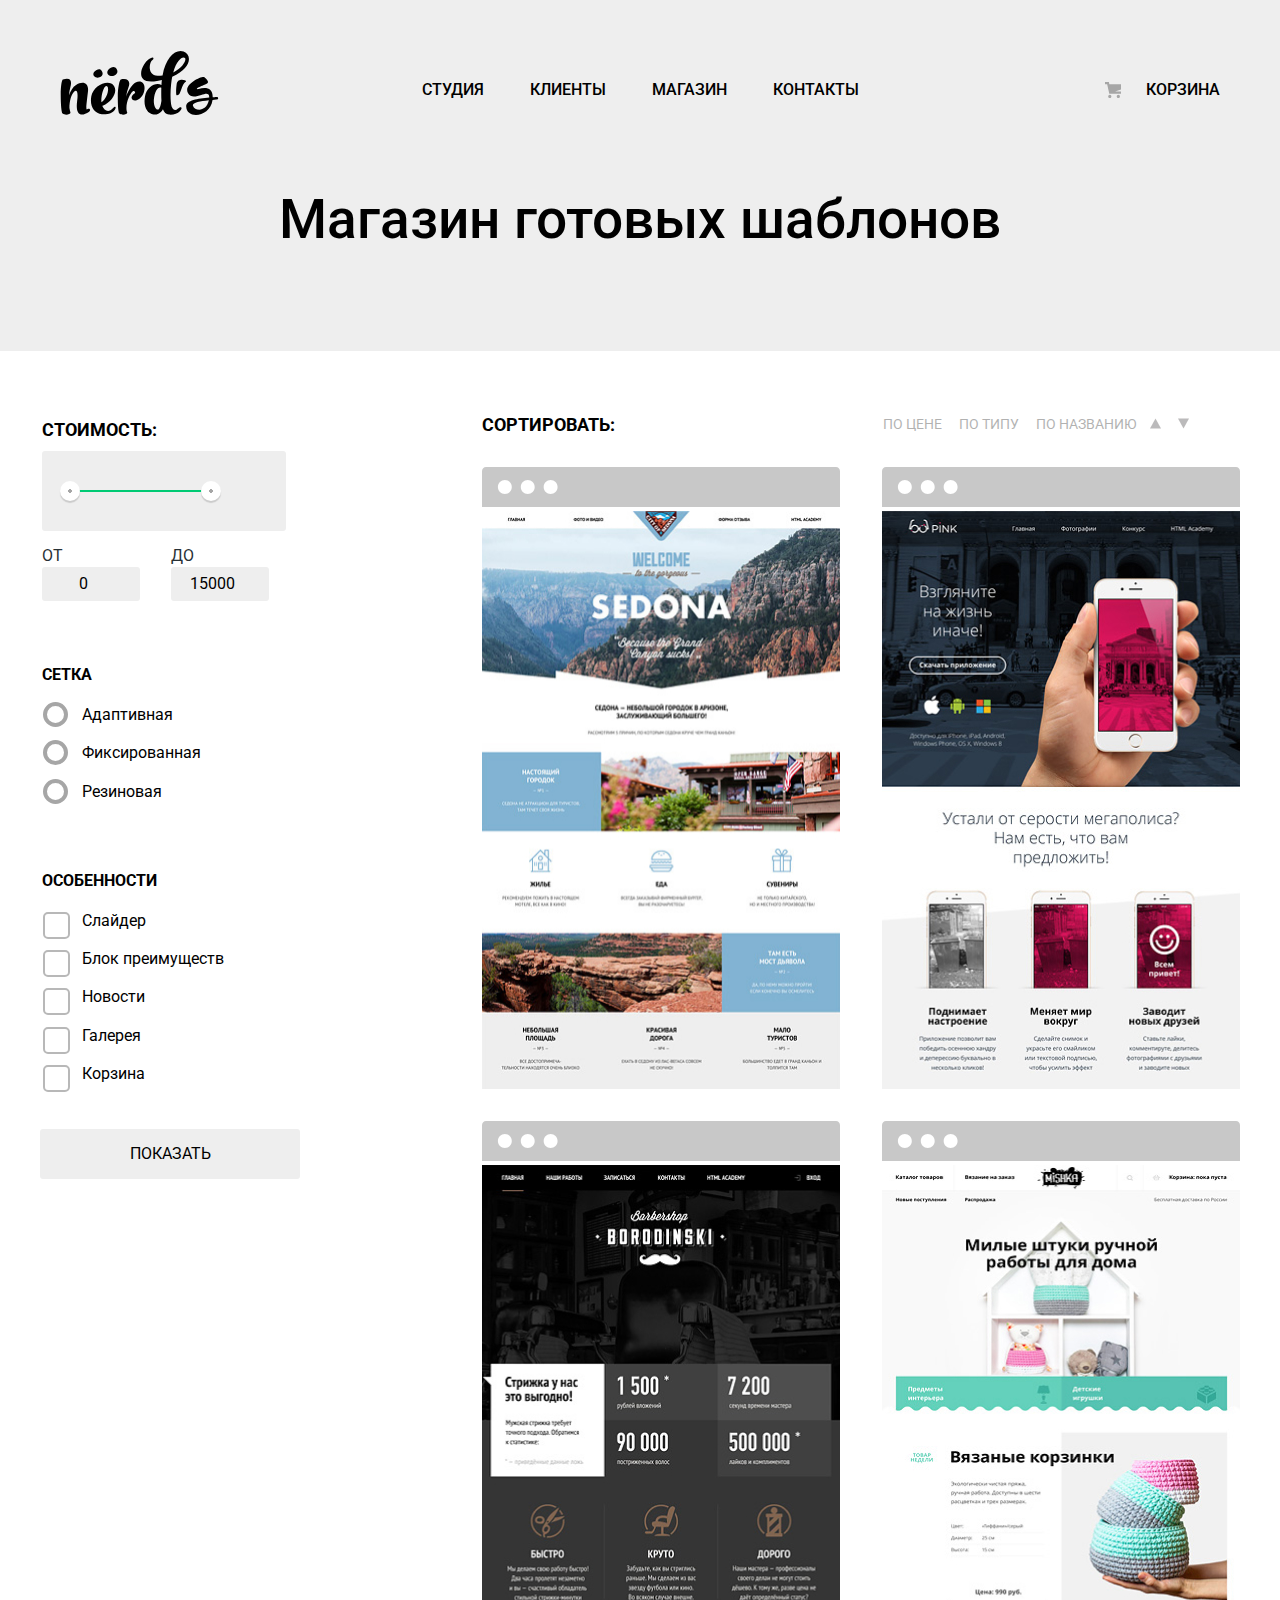
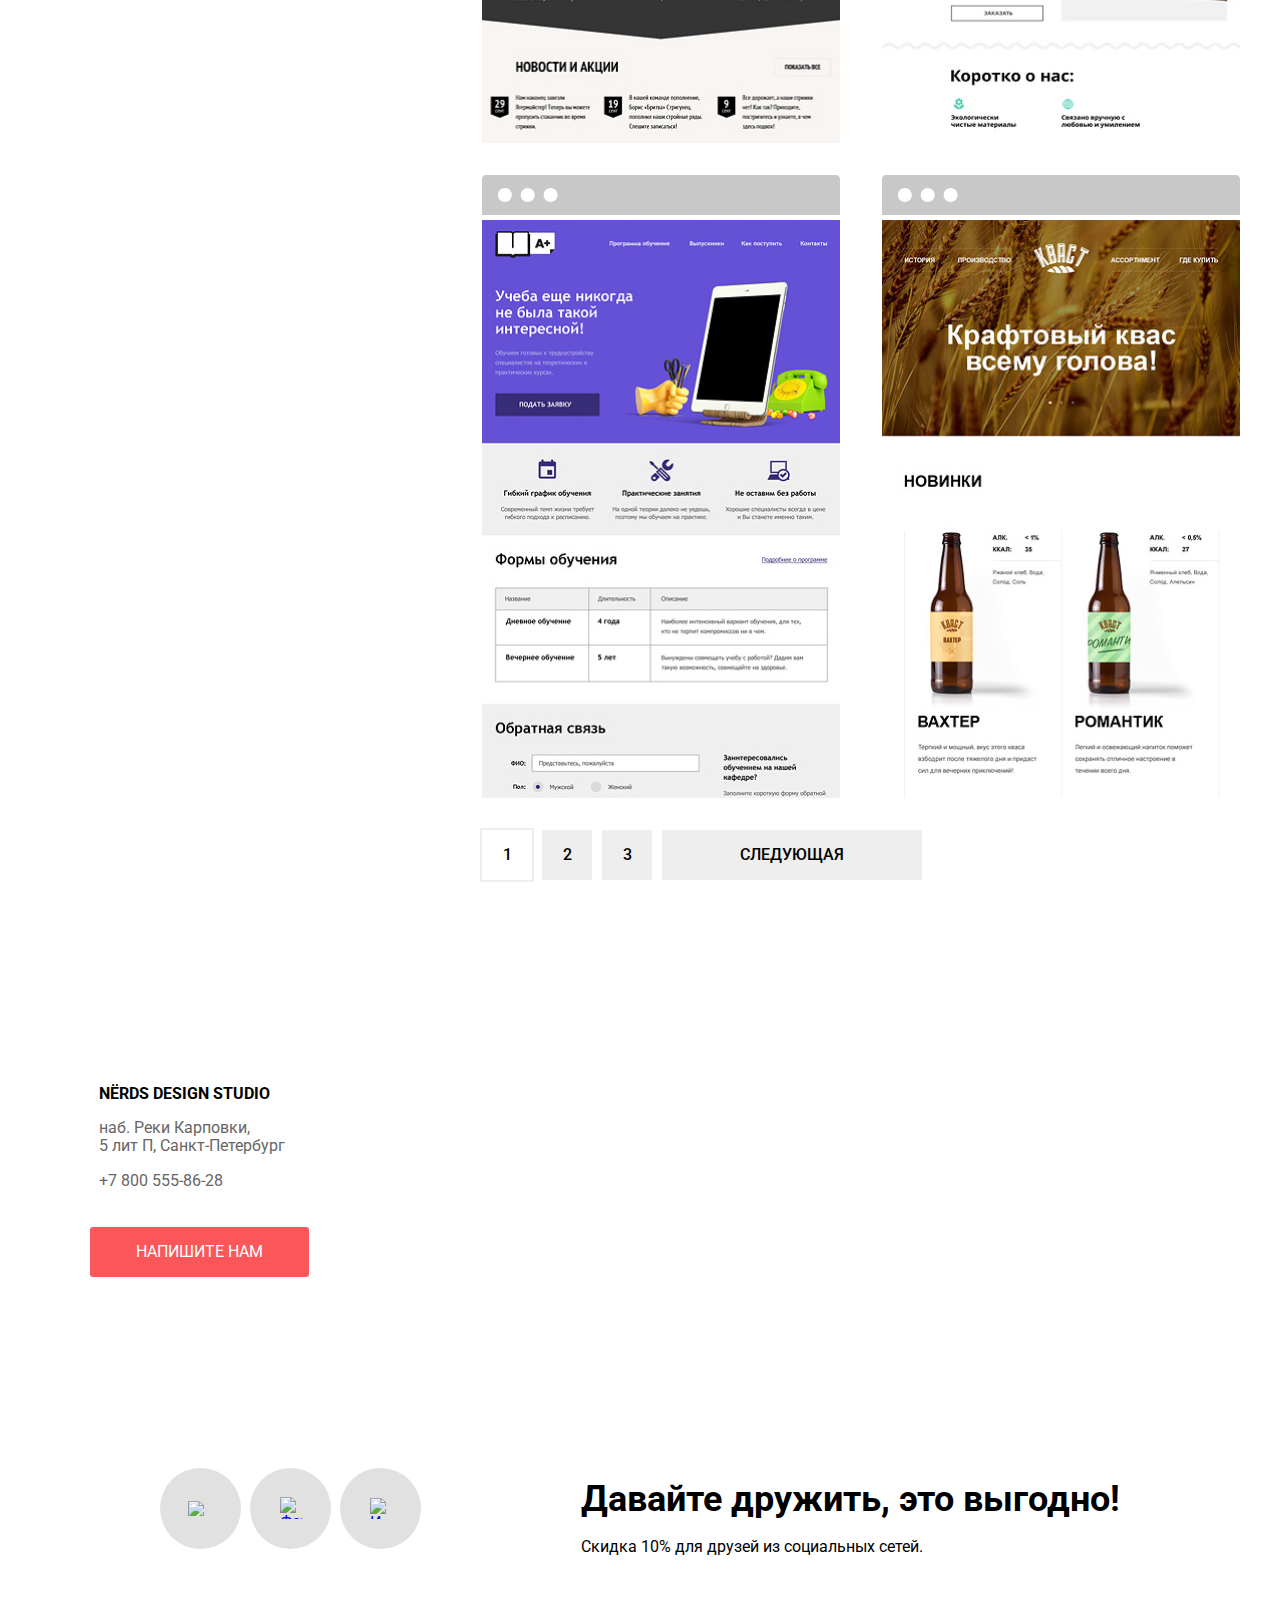
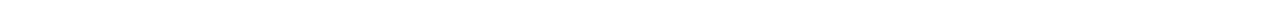
==== commit 1a11ec5f: "Фиксы после проверки" ====
--- a/catalog.html
+++ b/catalog.html
@@ -144,7 +144,7 @@
 									</a>
                                 </h3>
                                 <p class="sites-p">Информационный сайт<br>для туристов</p>
-                                <button class="goods-button button" type="button"><span>Купить </span>9 900 ₽</button>
+                                <button class="goods-button button" type="button">9 900 ₽</button>
                             </div>
 
                         </div>
@@ -164,7 +164,7 @@
 									</a>
                                 </h3>
                                 <p class="sites-p">Продуктовый лендинг<br>приложения для iOS и Android</p>
-                                <button class="goods-button button" type="button"><span>Купить </span>9 900 ₽</button>
+                                <button class="goods-button button" type="button">9 900 ₽</button>
                             </div>
 
                         </div>
@@ -184,7 +184,7 @@
 									</a>
                                 </h3>
                                 <p class="sites-p">Сайт салона красоты.<br>Для мужчин, да.</p>
-                                <button class="goods-button button" type="button"><span>Купить </span>9 900 ₽</button>
+                                <button class="goods-button button" type="button">9 900 ₽</button>
                             </div>
 
                         </div>
@@ -204,7 +204,7 @@
 									</a>
                                 </h3>
                                 <p class="sites-p">Интернет-магазин<br>вязаных игрушек</p>
-                                <button class="goods-button button" type="button"><span>Купить </span>9 900 ₽</button>
+                                <button class="goods-button button" type="button">9 900 ₽</button>
                             </div>
 
                         </div>
@@ -224,7 +224,7 @@
 									</a>
                                 </h3>
                                 <p class="sites-p">Лендинг курсов повышения<br>квалификации</p>
-                                <button class="goods-button button" type="button"><span>Купить </span>9 900 ₽</button>
+                                <button class="goods-button button" type="button">9 900 ₽</button>
                             </div>
 
                         </div>
@@ -244,7 +244,7 @@
 									</a>
                                 </h3>
                                 <p class="sites-p">Промо-сайт производителя<br>крафтового кваса</p>
-                                <button class="goods-button button" type="button"><span>Купить </span>9 900 ₽</button>
+                                <button class="goods-button button" type="button">9 900 ₽</button>
                             </div>
 
                         </div>
--- a/css/style.css
+++ b/css/style.css
@@ -21,6 +21,7 @@
     --gray-rang: #d7dcde;
     --gray-cf: #cfcfcf;
     --gray-check: #4d4d4d;
+    --gray-slider: #C1C1C1;
 }
 
 .page {
@@ -171,6 +172,10 @@
     width: 300px;
 }
 
+.services-item::before {
+    background-image: url("img/illustration-31.jpg");
+}
+
 .slider-description {
     font-style: normal;
     font-weight: normal;
@@ -234,6 +239,7 @@
 }
 
 .footer-slogan-top {
+    font-weight: bold;
     font-size: 36px;
     margin-bottom: 10px;
 }
@@ -429,6 +435,10 @@
     list-style-type: none;
 }
 
+.sort-button .triangle {
+    margin: 0;
+}
+
 .button-show {
     width: 260px;
     height: 50px;
@@ -451,6 +461,7 @@
     text-transform: uppercase;
     opacity: 0.3;
     margin-right: 13px;
+    font-size: 14px;
 }
 
 .sort-button:hover {
@@ -506,6 +517,8 @@
     color: var(--basic-black);
     text-transform: uppercase;
     background-color: var(--grey);
+    font-weight: 500;
+    font-size: 16px;
 }
 
 .background-h1 {
@@ -960,6 +973,7 @@
     max-width: 1158px;
     margin-left: auto;
     margin-right: auto;
+    scrollbar-width: none;
 }
 
 .carousel__slides {
@@ -974,6 +988,8 @@
     -webkit-overflow-scrolling: touch;
     -ms-overflow-style: none;
     scrollbar-color: transparent;
+    overflow: -moz-scrollbars-none;
+    scrollbar-width: none;
 }
 
 .carousel__slides::-webkit-scrollbar {
@@ -1006,8 +1022,8 @@
     padding: 0;
     display: grid;
     grid-auto-flow: column;
-    grid-auto-columns: 20px;
-    grid-auto-rows: 20px;
+    grid-auto-columns: 18px;
+    grid-auto-rows: 18px;
     justify-content: center;
     gap: 15px;
 }
@@ -1022,7 +1038,9 @@
 }
 
 .carousel__dot--active {
-    background-color: var(--light-black);
+    background-image: url(/img/ellipse.svg);
+    background-repeat: no-repeat;
+    background-position: 50% 50%;
 }
 
 .slide {
@@ -1174,6 +1192,7 @@
     justify-content: space-between;
     gap: 14px;
     border: 0 none;
+    padding-left: 0px;
 }
 
 .cost__range {
@@ -1191,7 +1210,7 @@
 }
 
 .cost__output {
-    margin-left: 12px;
+    margin-left: px;
     background: var(--grey);
     border-radius: 3px;
     border: none;
@@ -1367,8 +1386,9 @@
     background-color: var(--white);
     position: fixed;
     top: 40px;
-    left: 400px;
-    right: 400px;
+    left: 0;
+    right: 0;
+    display: none;
 }
 
 .form-feedback__content-wrapper {
@@ -1408,6 +1428,10 @@
     line-height: 53px;
 }
 
+.form-input::placeholder {
+    padding-left: 16px;
+}
+
 .form-input {
     width: 360px;
     height: 50px;
@@ -1416,6 +1440,10 @@
 .form-textarea {
     width: 760px;
     height: 118px;
+}
+
+.form-textarea::placeholder {
+    padding-top: 16px;
 }
 
 .button-close {
@@ -1482,6 +1510,7 @@
 
 .goods-head {
     opacity: 0.3;
+    width: 358px;
 }
 
 .goods-item-li:hover .goods-head {
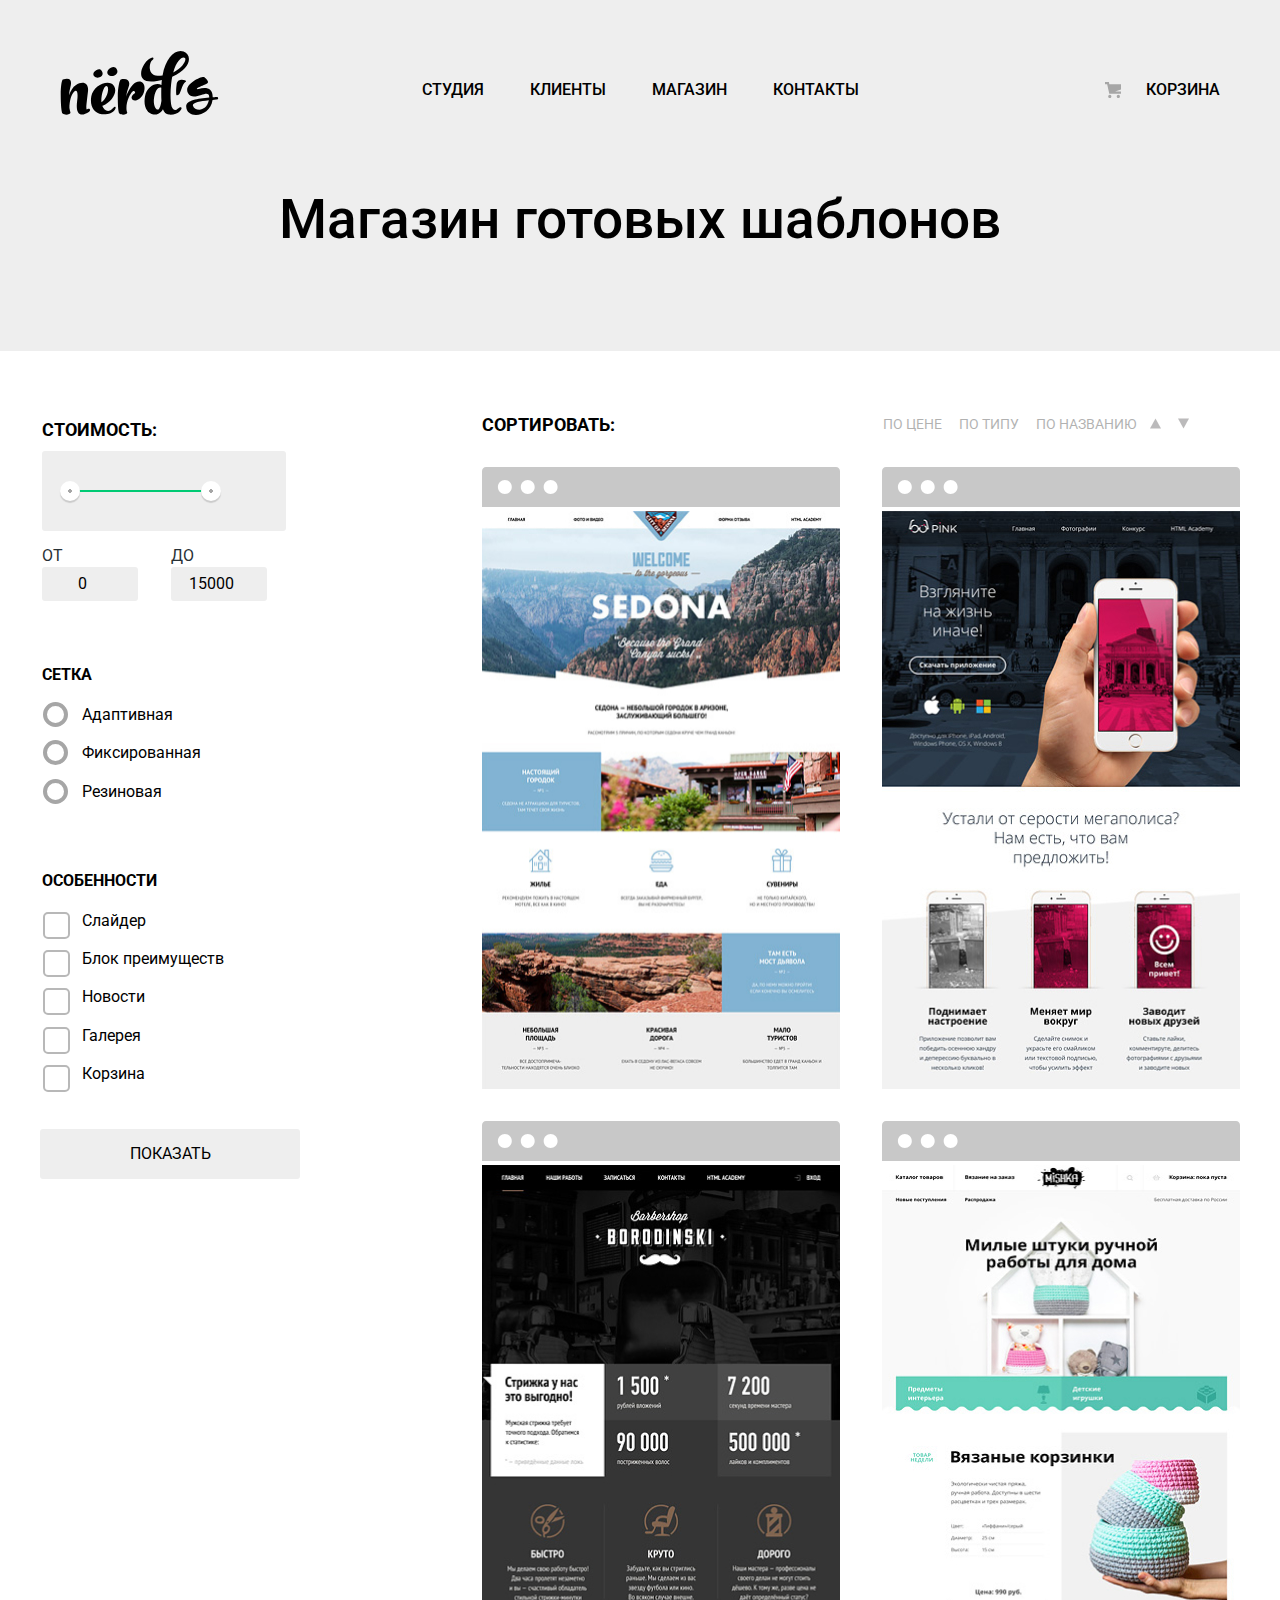
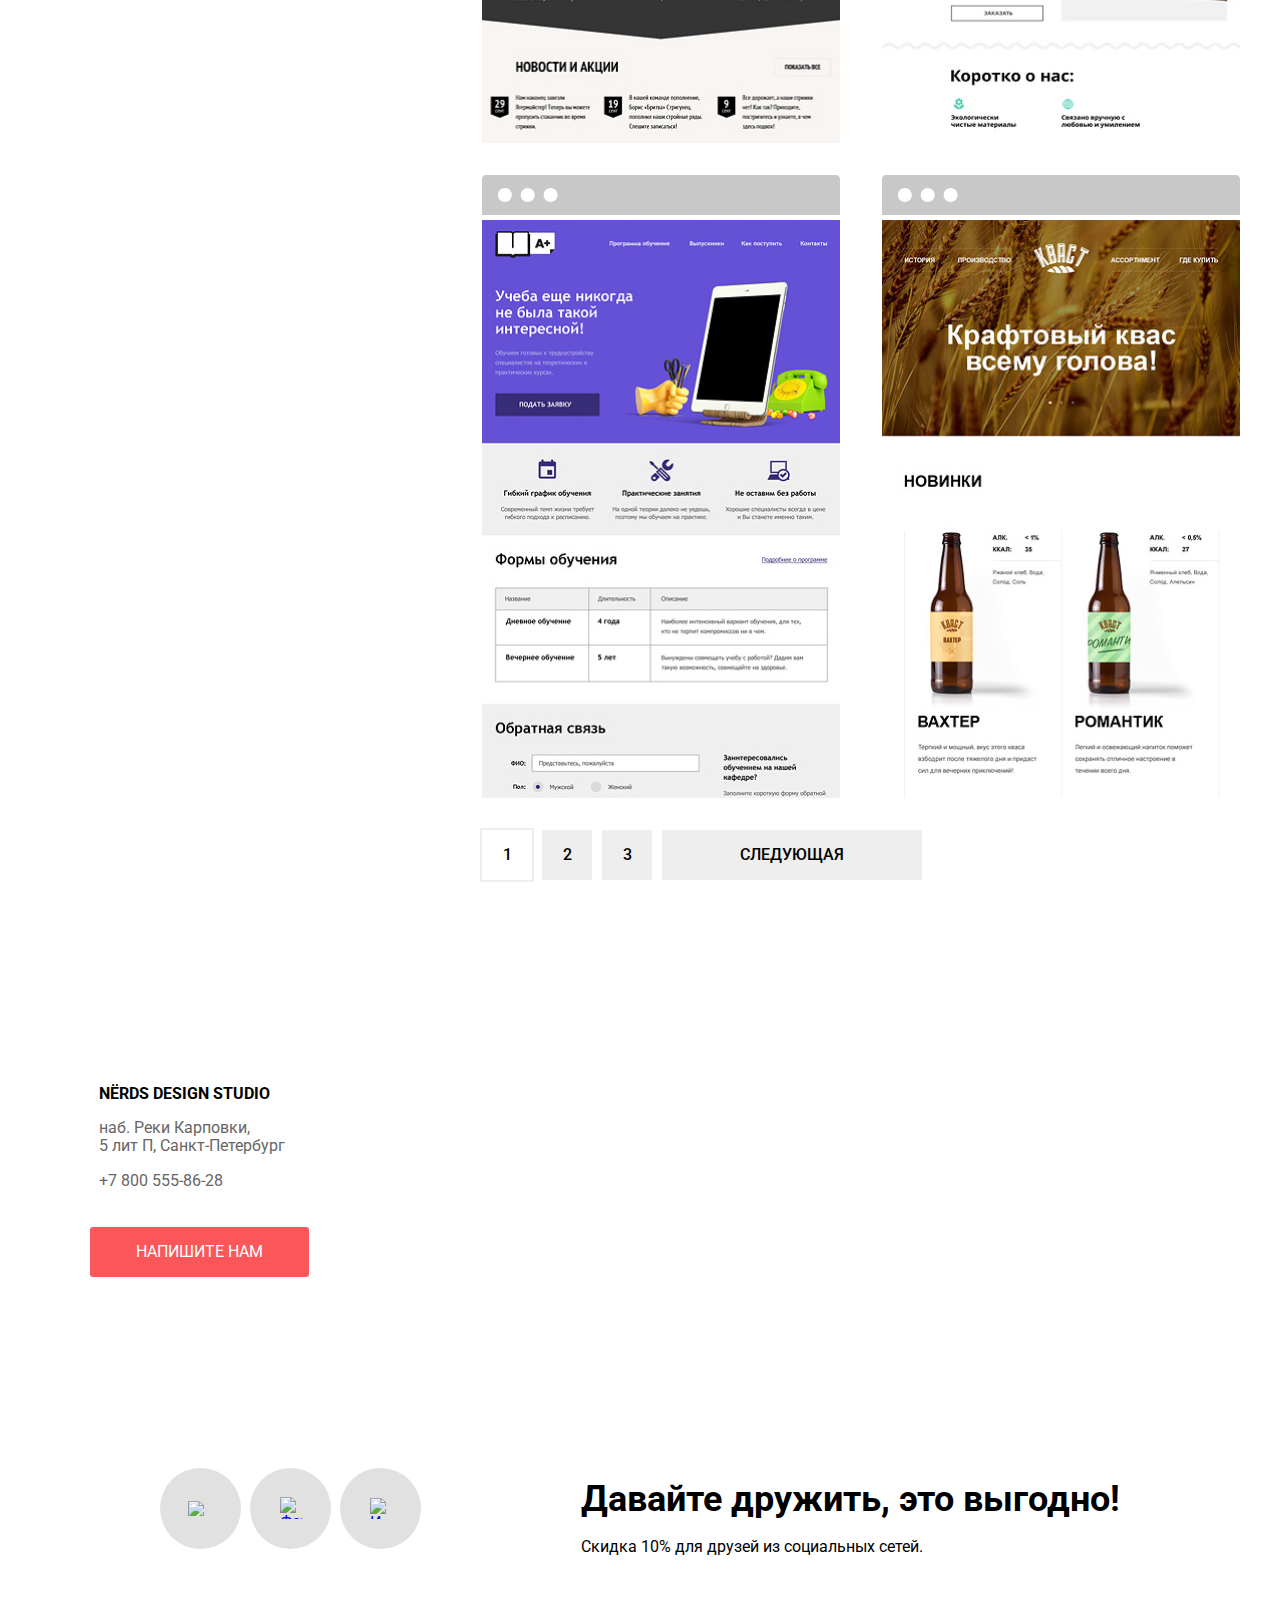
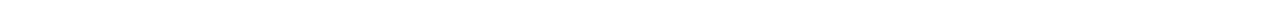
==== commit 5af17207: "Хочу защититься" ====
--- a/catalog.html
+++ b/catalog.html
@@ -49,12 +49,12 @@
                     <fieldset class="cost">
                         <legend class="filter-headline">Стоимость:</legend>
                         <div class="range-slider cost__range" style="--min:0; --max:20000; --prefix:&quot;$&quot; --value-a:0; --value-b:15000;">
-
-                            <input class="range-slider__input" type="range" min="0" max="20000" value="0" step="100" data-id="a" />
-
-
-                            <input class="range-slider__input" type="range" min="0" max="20000" value="15000" step="100" data-id="b" />
-
+                            <Label for="out">
+                            <input class="range-slider__input" type="range" min="0" max="20000" value="0" id="out" step="100" data-id="a" />
+                        </Label>
+                            <Label for="in">
+                            <input class="range-slider__input" type="range" min="0" max="20000" value="15000" id="in" step="100" data-id="b" />
+                        </Label>
                             <div class="range-slider__progress"></div>
                         </div>
                         <label class="cost__label" for="from">От
--- a/css/style.css
+++ b/css/style.css
@@ -1216,6 +1216,7 @@
     border: none;
     text-align: center;
     padding: 8px;
+    max-width: 80px;
 }
 
 .range-slider {
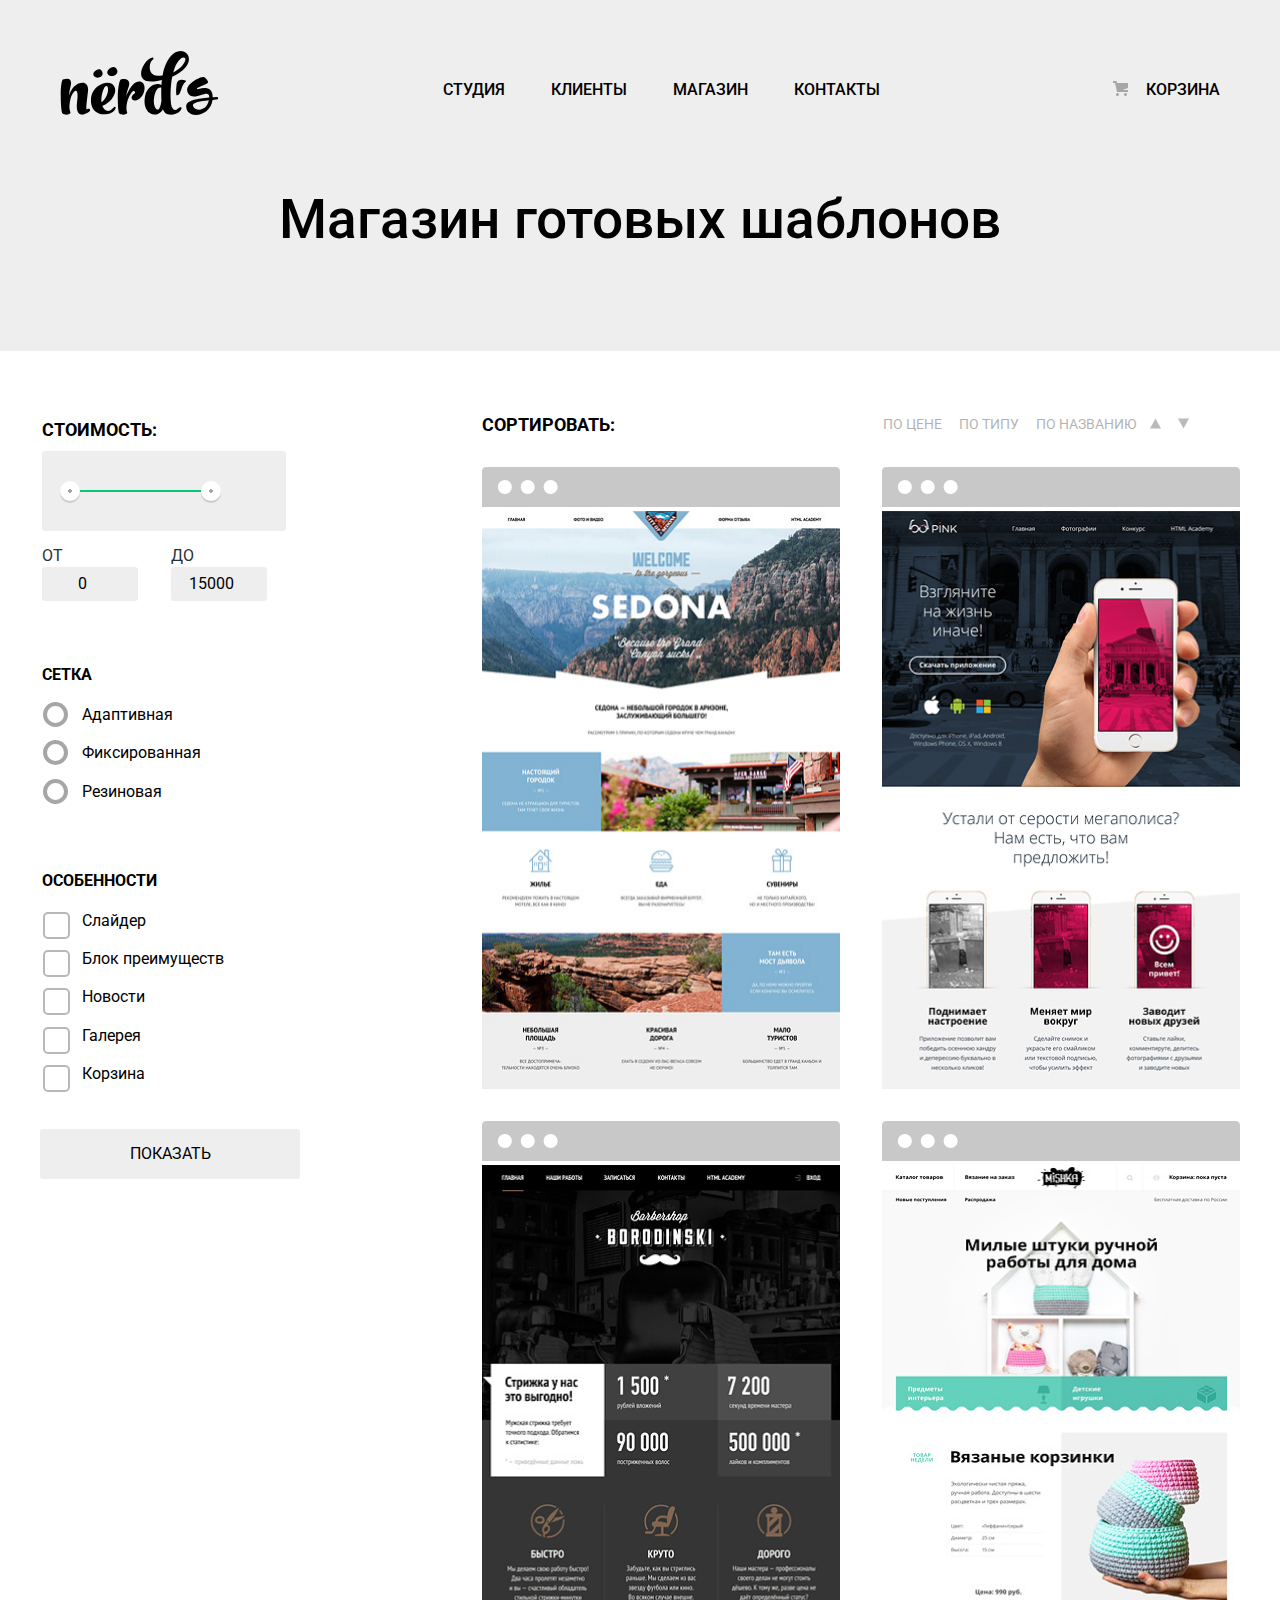
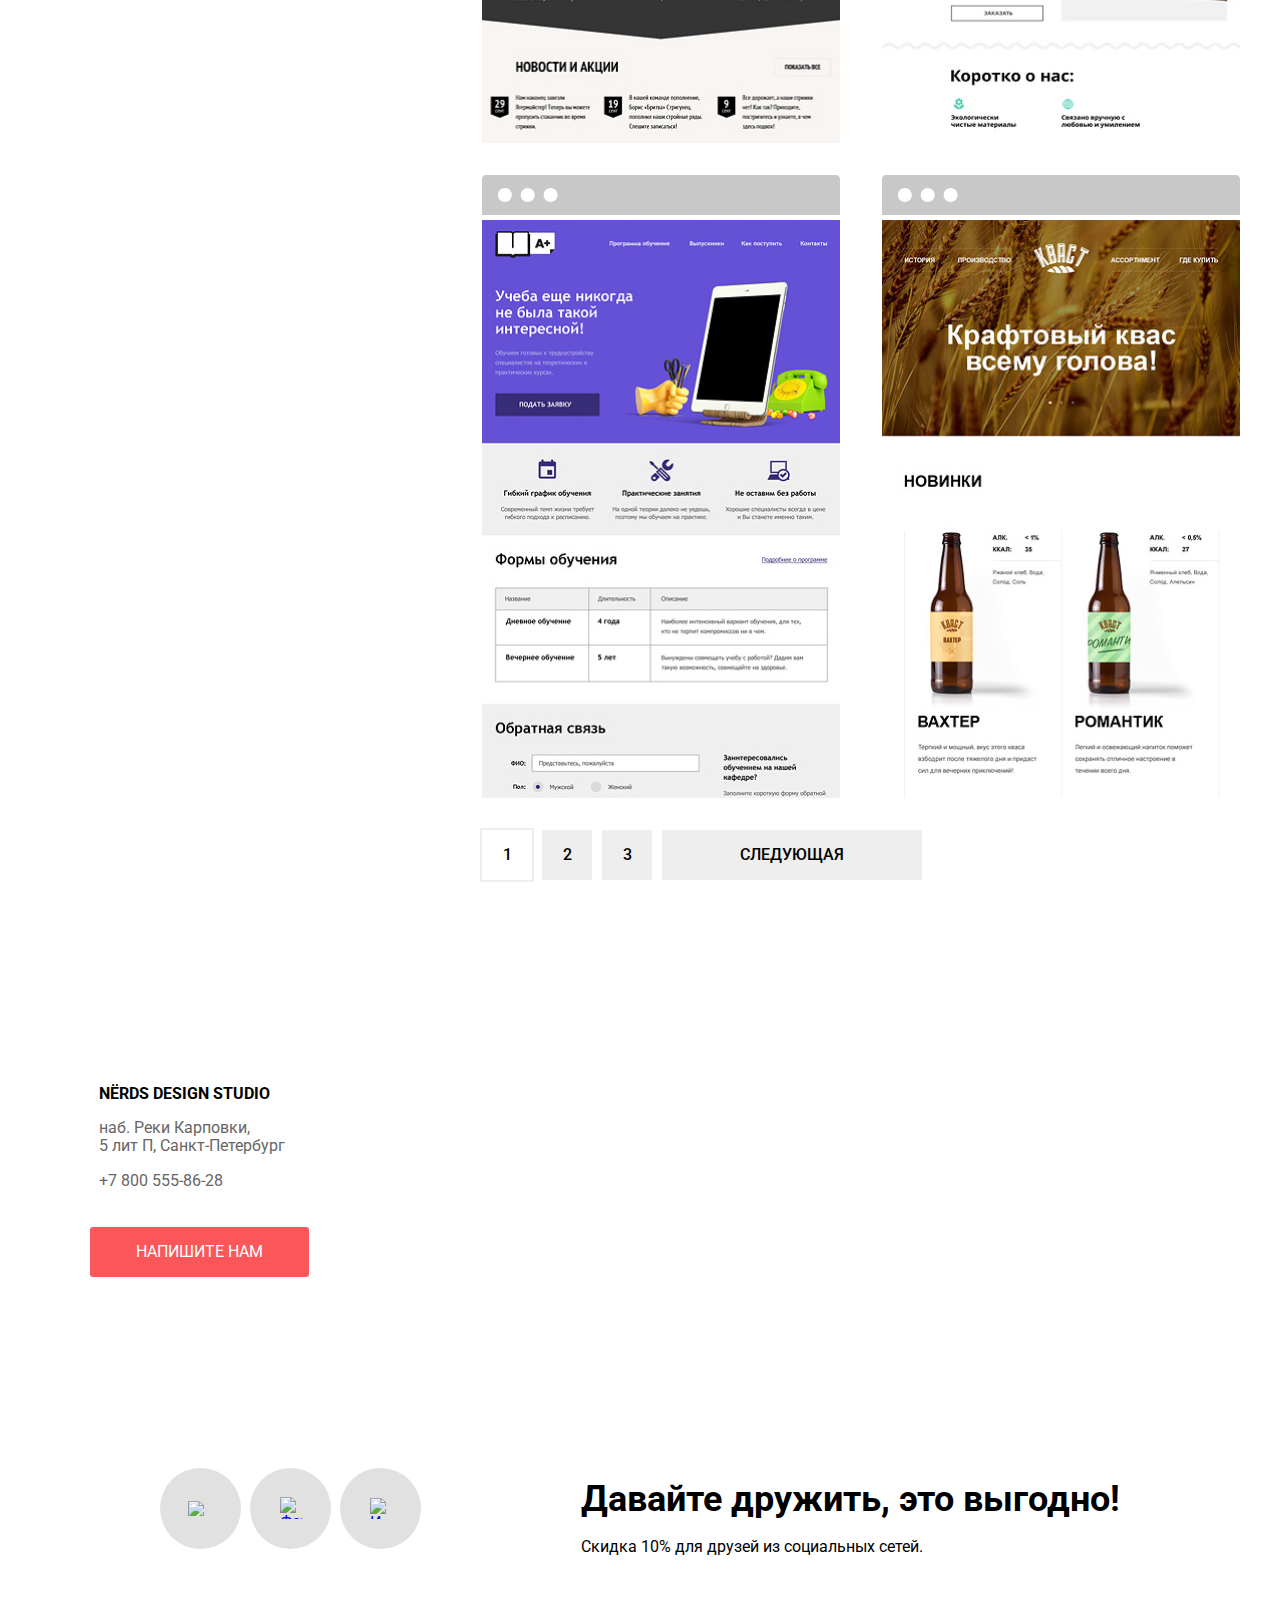
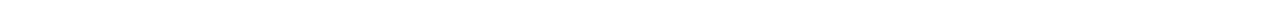
==== commit 3ddb91cb: "Хочу защититься и всё, и спать, и спокойно жить" ====
--- a/catalog.html
+++ b/catalog.html
@@ -32,10 +32,9 @@
                     </ul>
                 </div>
                 <div class="basket">
-                    <input type="image" class="basket-icon" src="img/cart-icon.svg" alt="значок корзины">
                     <a class="nav-item-basket" href="#">
-				Корзина
-			</a>
+                    Корзина
+                </a>
                 </div>
             </div>
             <h1 class="promo">Магазин готовых шаблонов</h1>
--- a/css/style.css
+++ b/css/style.css
@@ -100,7 +100,19 @@
     text-decoration: none;
     color: var(--basic-black);
     margin-right: 20px;
-    margin-top: 10px
+    margin-top: 10px;
+    position: relative;
+}
+
+.nav-item-basket::before {
+    content: "";
+    width: 15px;
+    height: 15px;
+    position: absolute;
+    left: -33px;
+    background-image: url(/img/cart-icon.svg);
+    background-repeat: no-repeat;
+    background-position: 0 0;
 }
 
 .nav-item-basket:hover {
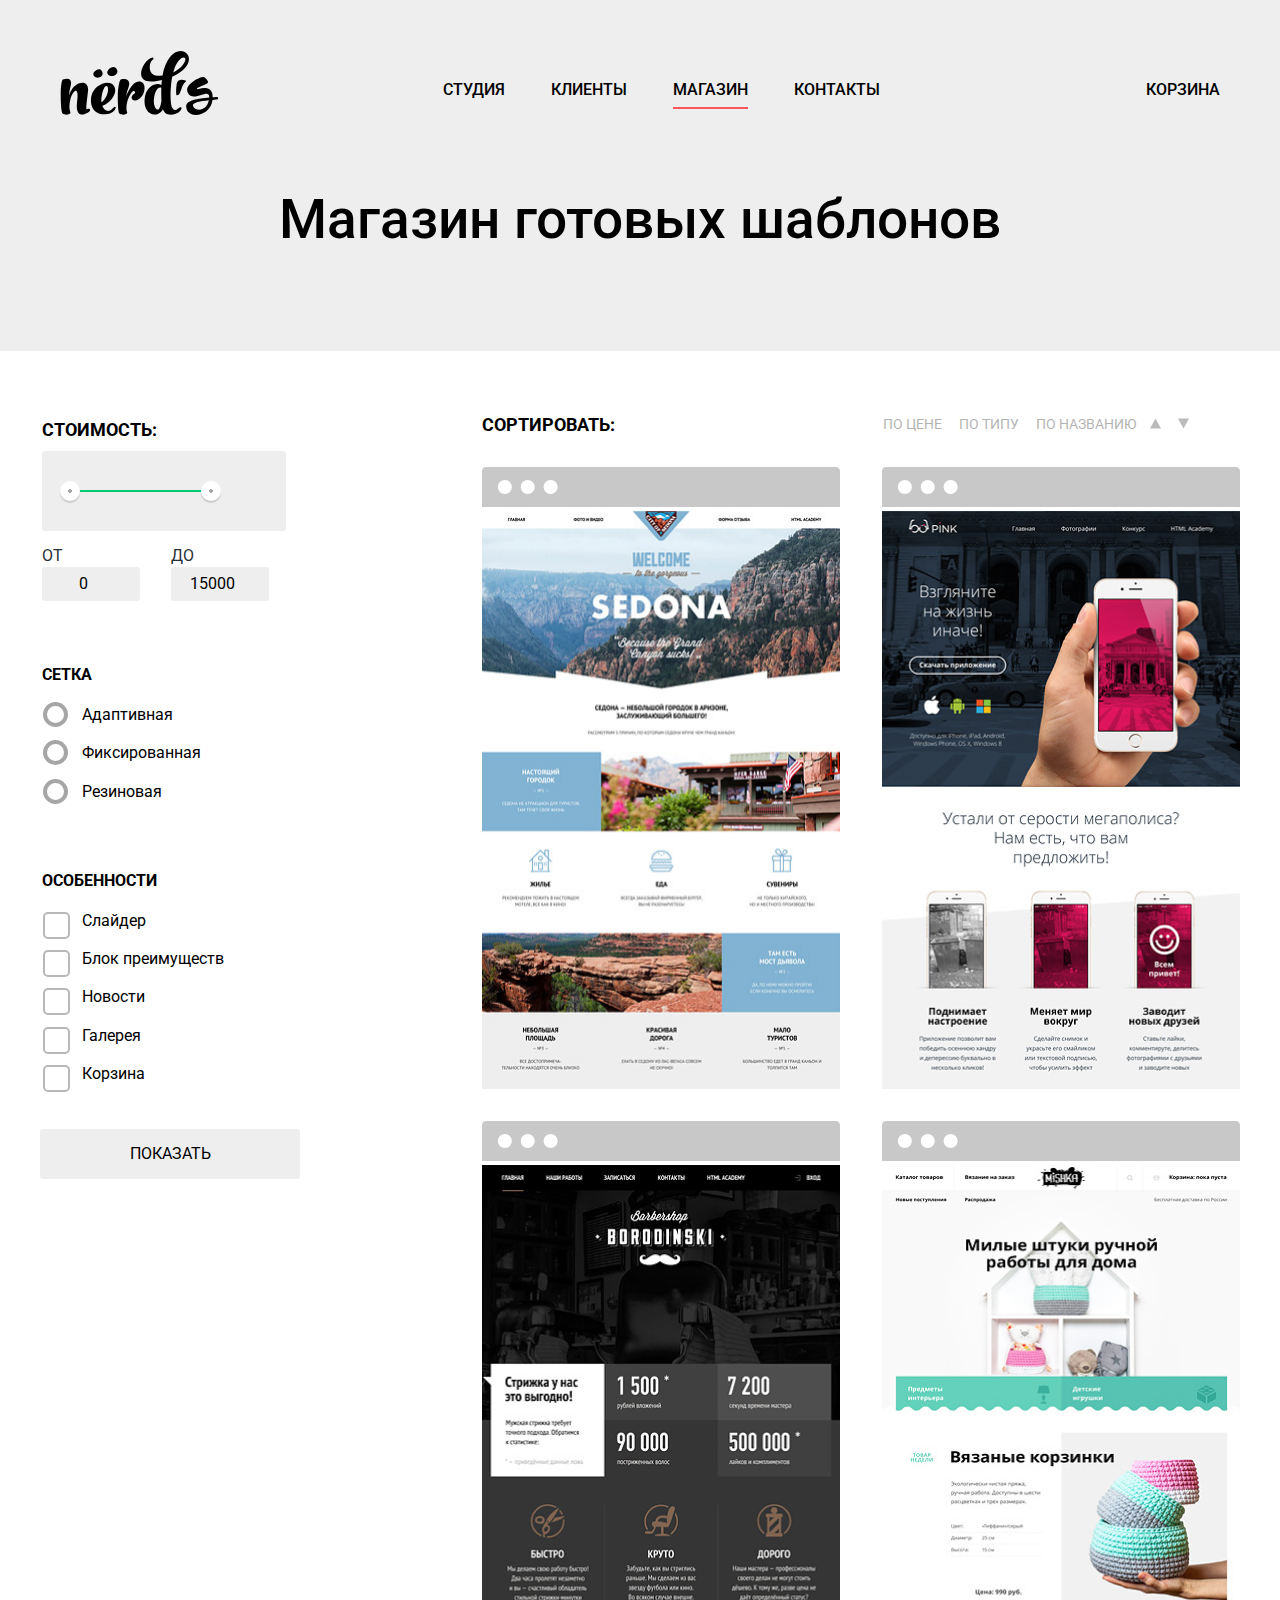
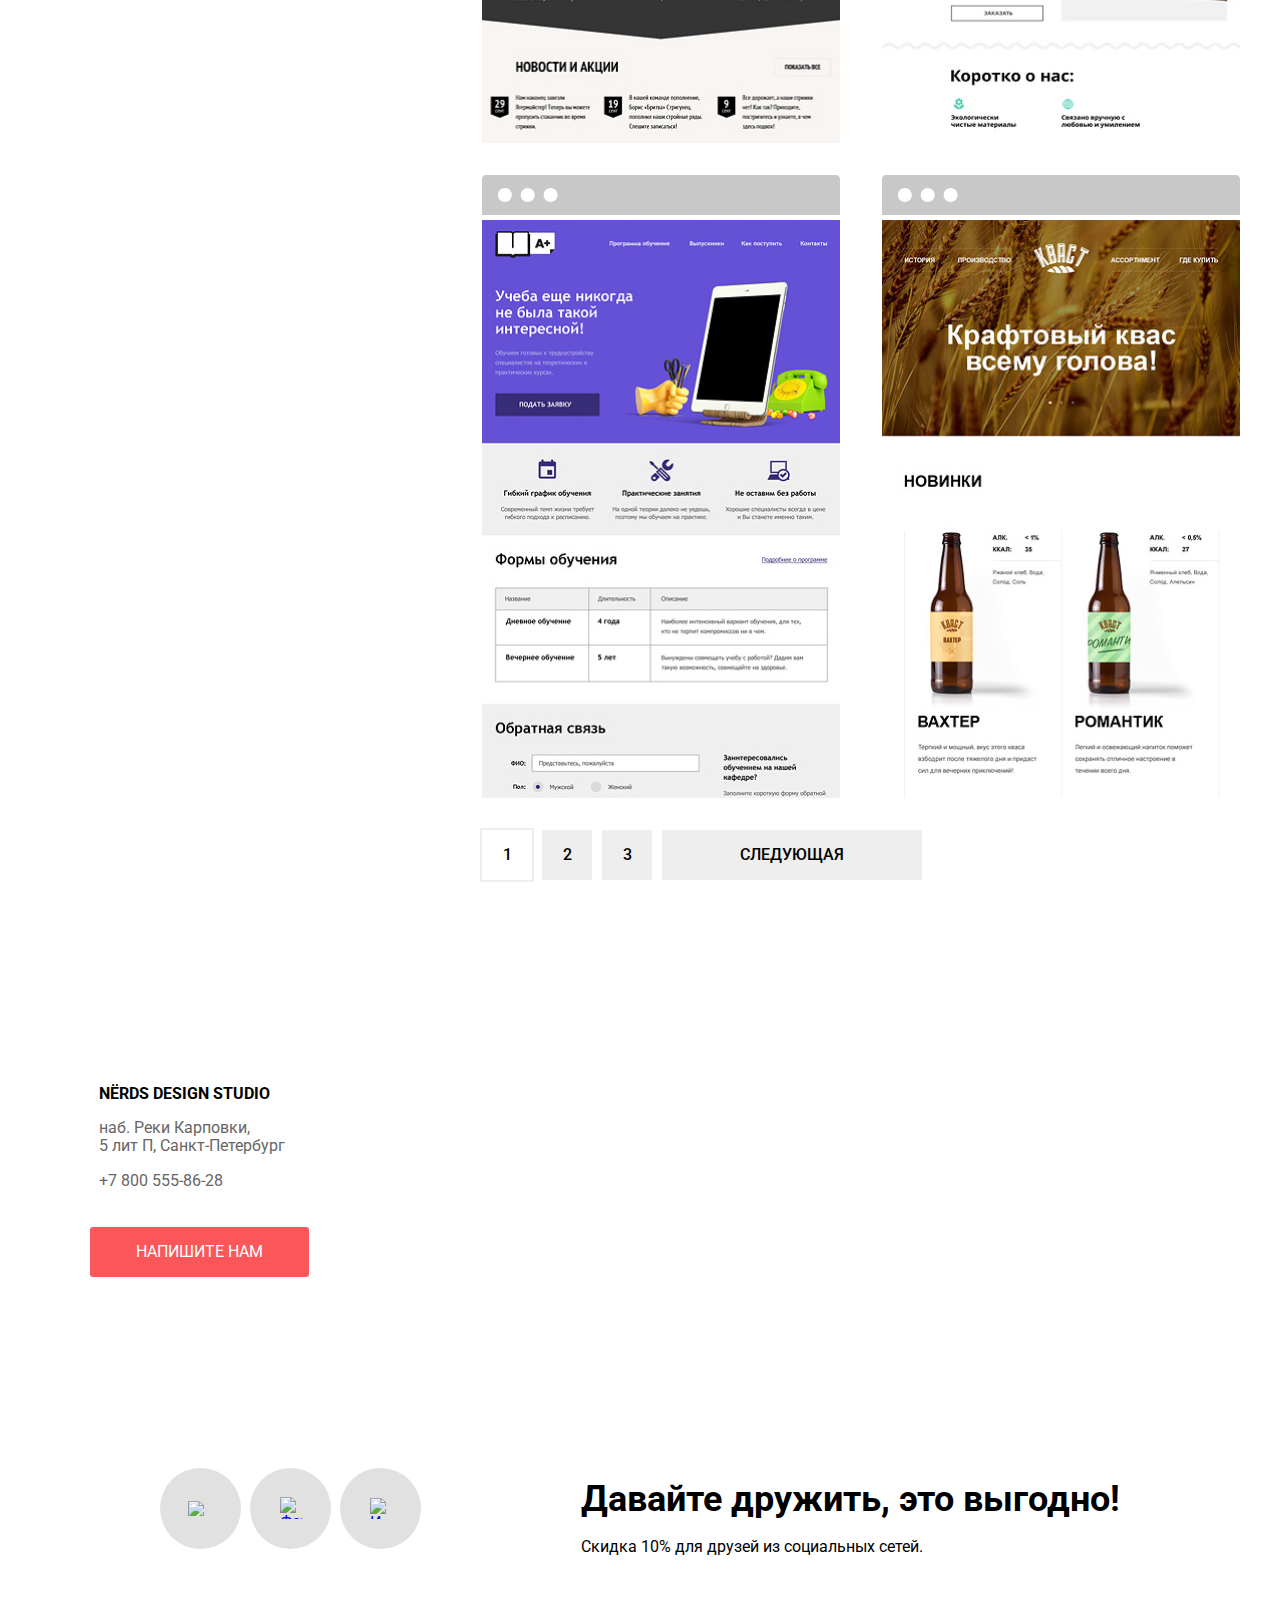
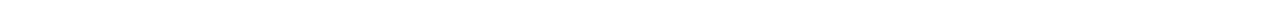
==== commit 9c7b37e3: "Финальные штрихи" ====
--- a/catalog.html
+++ b/catalog.html
@@ -27,7 +27,7 @@
                     <ul class="site-navigation">
                         <li><a class="nav-item" href="#">Студия</a></li>
                         <li><a class="nav-item" href="#">Клиенты</a></li>
-                        <li><a class="nav-item" href="catalog.html">Магазин</a></li>
+                        <li><a class="nav-item active-nav" href="catalog.html">Магазин</a></li>
                         <li><a class="nav-item" href="#">Контакты</a></li>
                     </ul>
                 </div>
--- a/css/style.css
+++ b/css/style.css
@@ -100,19 +100,7 @@
     text-decoration: none;
     color: var(--basic-black);
     margin-right: 20px;
-    margin-top: 10px;
-    position: relative;
-}
-
-.nav-item-basket::before {
-    content: "";
-    width: 15px;
-    height: 15px;
-    position: absolute;
-    left: -33px;
-    background-image: url(/img/cart-icon.svg);
-    background-repeat: no-repeat;
-    background-position: 0 0;
+    margin-top: 10px
 }
 
 .nav-item-basket:hover {
@@ -185,7 +173,7 @@
 }
 
 .services-item::before {
-    background-image: url("img/illustration-31.jpg");
+    background-image: url("..img/illustration-31.jpg");
 }
 
 .slider-description {
@@ -1050,7 +1038,7 @@
 }
 
 .carousel__dot--active {
-    background-image: url(/img/ellipse.svg);
+    background-image: url("../img/ellipse.svg");
     background-repeat: no-repeat;
     background-position: 50% 50%;
 }
@@ -1099,7 +1087,7 @@
 
 .map {
     margin-top: 80px;
-    background-image: url(../img/map.jpg);
+    background-image: url("../img/map.jpg");
     background-repeat: no-repeat;
     background-position: 50% 42%;
     background-size: cover;
@@ -1228,7 +1216,6 @@
     border: none;
     text-align: center;
     padding: 8px;
-    max-width: 80px;
 }
 
 .range-slider {
@@ -1491,7 +1478,7 @@
     position: absolute;
     left: -33px;
     top: 3px;
-    background-image: url("/img/checked.svg");
+    background-image: url("../img/checked.svg");
     background-repeat: no-repeat;
     background-position: 0 0;
     opacity: 0.4;
@@ -1533,4 +1520,9 @@
 .page-selected {
     background-color: var(--white);
     outline: 2px solid var(--grey);
+}
+
+.active-nav {
+    border-bottom: 2px solid var(--red);
+    padding-bottom: 8px;
 }